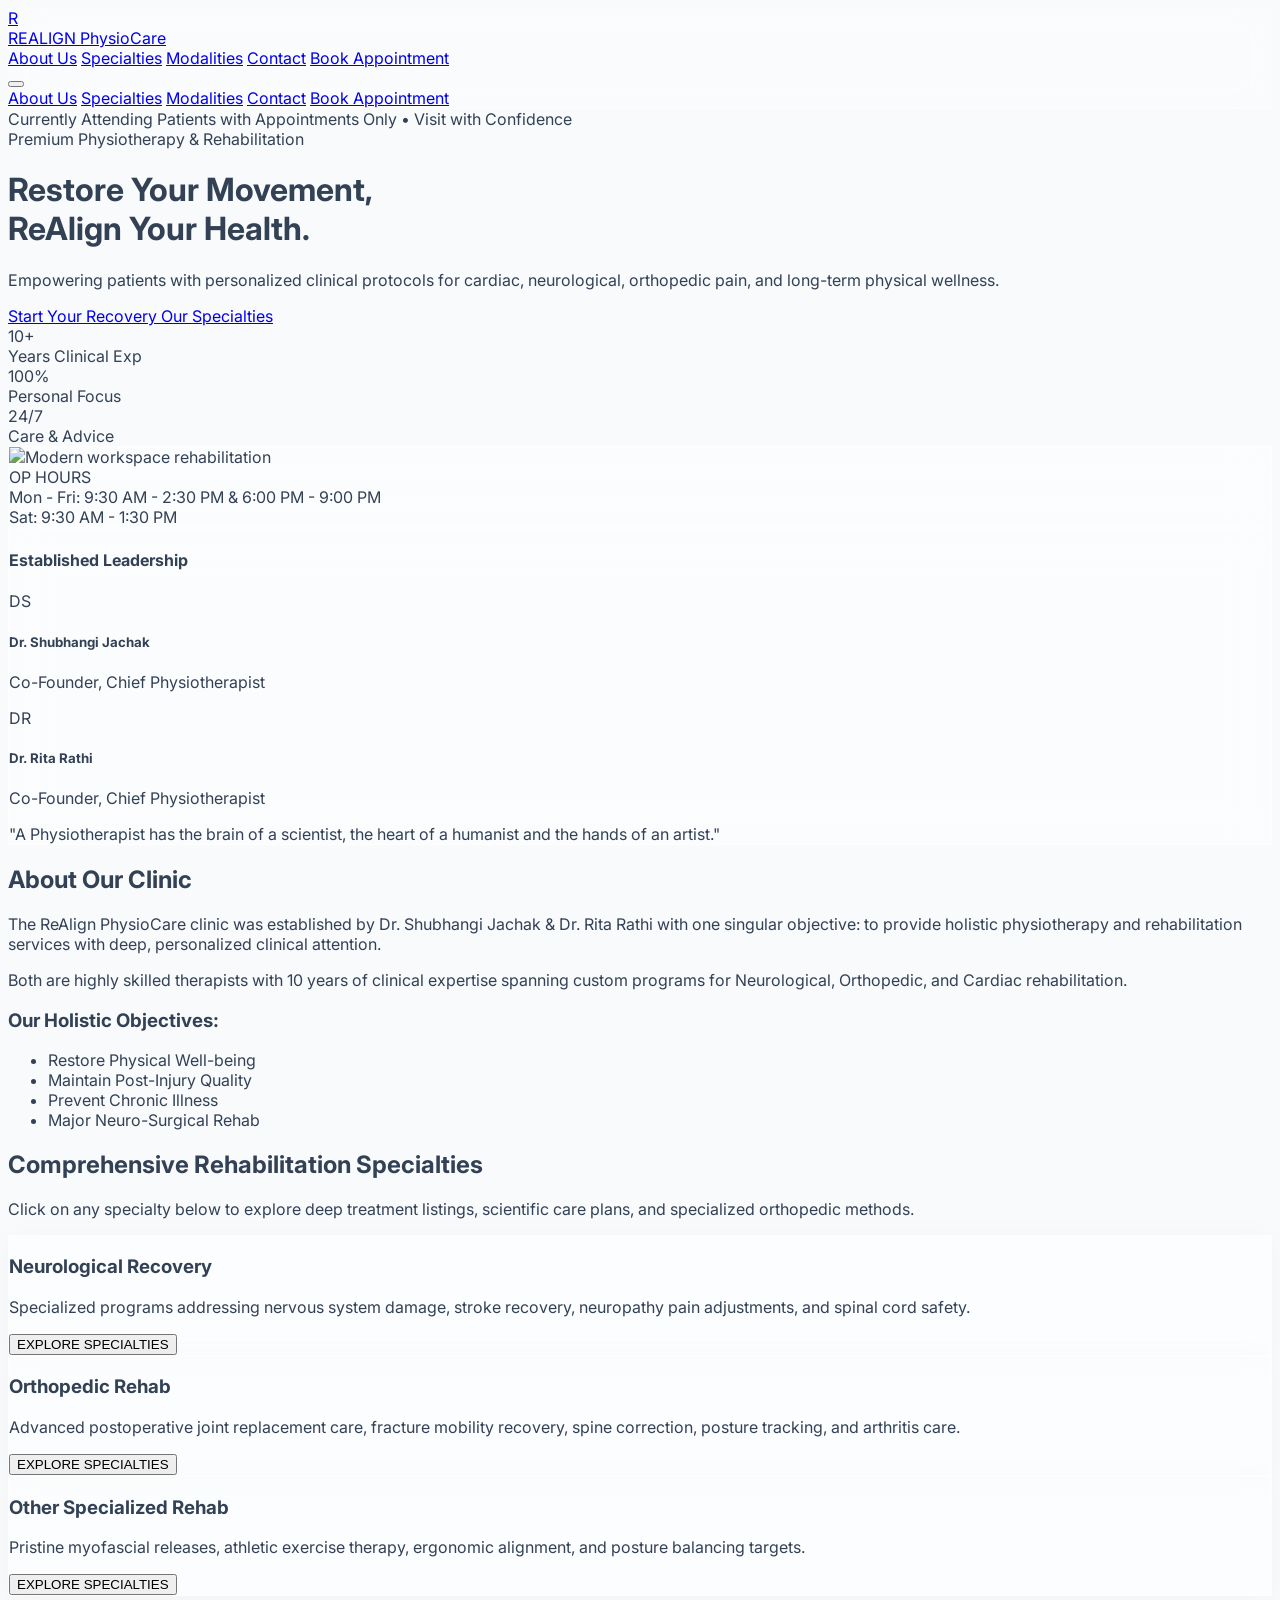
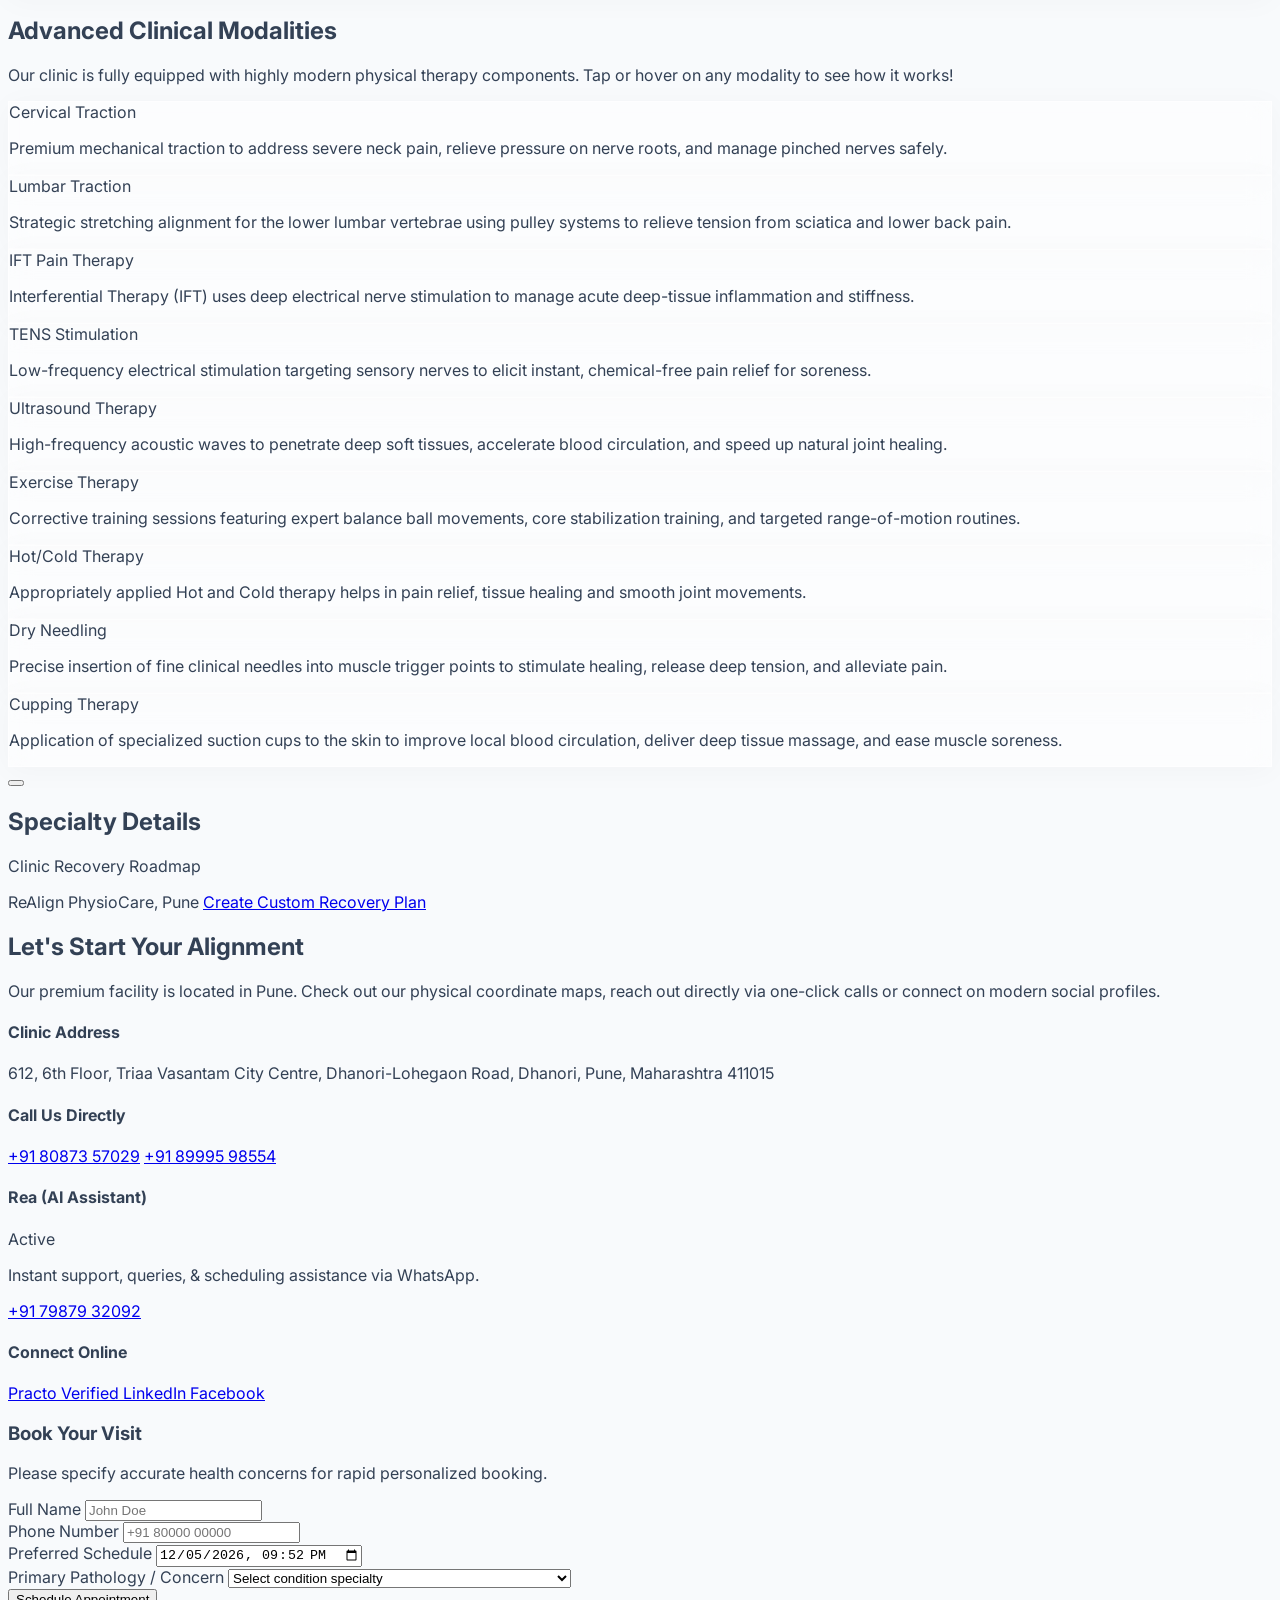
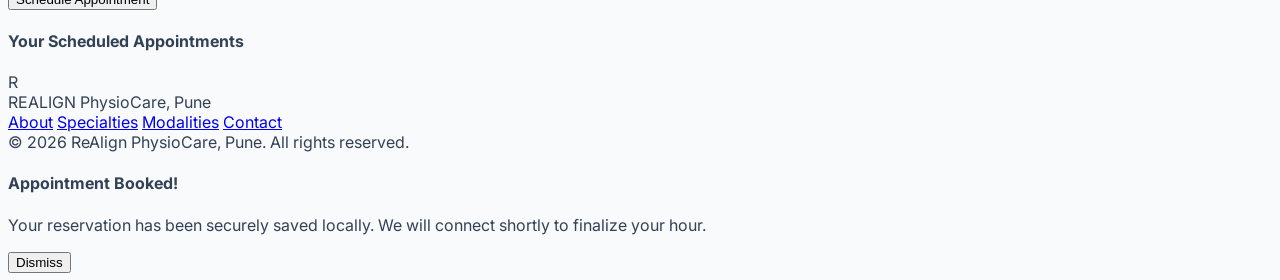
==== index.html @ 5b4b755b "add new index file" ====
<!doctype html>
<html lang="en" class="scroll-smooth">
  <head>
    <meta charset="UTF-8" />
    <meta name="viewport" content="width=device-width, initial-scale=1.0" />
    <title>ReAlign PhysioCare - Premium Physiotherapy & Rehabilitation Center</title>
    <!-- Fonts -->
    <link rel="preconnect" href="https://fonts.googleapis.com">
    <link rel="preconnect" href="https://fonts.gstatic.com" crossorigin>
    <link href="https://fonts.googleapis.com/css2?family=Inter:wght@300;400;500;600;700;800&display=swap" rel="stylesheet">
    <!-- Tailwind CSS (v4 Play-CDN) -->
    <script src="https://unpkg.com/@tailwindcss/browser@4"></script>
    <!-- Lucide Icons -->
    <script src="https://unpkg.com/lucide@latest"></script>
    <style>
      body {
        font-family: 'Inter', sans-serif;
        background-color: #f8fafc; /* slate-50 */
        color: #334155; /* slate-700 */
      }
      .glass-nav {
        background: rgba(255, 255, 255, 0.3);
        backdrop-filter: blur(16px);
        -webkit-backdrop-filter: blur(16px);
        border-bottom: 1px solid rgba(255, 255, 255, 0.4);
      }
      .glass-card {
        background: rgba(255, 255, 255, 0.55);
        backdrop-filter: blur(12px);
        -webkit-backdrop-filter: blur(12px);
        border: 1px solid rgba(255, 255, 255, 0.6);
        box-shadow: 0 4px 30px rgba(0, 0, 0, 0.03);
      }
      .glass-panel {
        background: rgba(255, 255, 255, 0.45);
        backdrop-filter: blur(20px);
        -webkit-backdrop-filter: blur(20px);
        border: 1px solid rgba(255, 255, 255, 0.6);
      }
      .mesh-blob {
        position: absolute;
        border-radius: 50%;
        filter: blur(130px);
        z-index: -10;
        opacity: 0.65;
      }
      .transition-custom {
        transition: all 0.3s cubic-bezier(0.4, 0, 0.2, 1);
      }
      /* Custom scrollbar */
      ::-webkit-scrollbar {
        width: 8px;
      }
      ::-webkit-scrollbar-track {
        background: #f1f5f9;
      }
      ::-webkit-scrollbar-thumb {
        background: #cbd5e1;
        border-radius: 4px;
      }
      ::-webkit-scrollbar-thumb:hover {
        background: #94a3b8;
      }
    </style>
  </head>
  <body class="relative min-h-screen overflow-x-hidden antialiased">

    <!-- Decorative Mesh Background Blobs -->
    <div class="mesh-blob top-0 right-0 w-[500px] h-[500px] bg-teal-200/50"></div>
    <div class="mesh-blob top-[40%] left-[-10%] w-[600px] h-[600px] bg-sky-200/40"></div>
    <div class="mesh-blob bottom-[-10%] right-[-10%] w-[700px] h-[700px] bg-teal-100/50"></div>

    <!-- Sticky Navigation -->
    <nav class="sticky top-0 z-50 glass-nav transition-custom py-4 px-6 md:px-12">
      <div class="max-w-7xl mx-auto flex items-center justify-between">
        <!-- Logo -->
        <a href="#" class="flex items-center gap-3 select-none">
          <div class="w-10 h-10 bg-teal-600 rounded-xl flex items-center justify-center text-white font-bold text-xl shadow-lg shadow-teal-600/20">R</div>
          <div class="flex flex-col">
            <span class="text-xl font-extrabold tracking-tight text-slate-950 leading-none">REALIGN</span>
            <span class="text-xs font-semibold uppercase tracking-widest text-teal-600">PhysioCare</span>
          </div>
        </a>

        <!-- Desktop Menu Links -->
        <div class="hidden lg:flex items-center gap-8 font-semibold text-sm">
          <a href="#about" class="text-slate-700 hover:text-teal-600 transition-colors">About Us</a>
          <a href="#services" class="text-slate-700 hover:text-teal-600 transition-colors">Specialties</a>
          <a href="#modalities" class="text-slate-700 hover:text-teal-600 transition-colors">Modalities</a>
          <a href="#location" class="text-slate-700 hover:text-teal-600 transition-colors">Contact</a>
          <a href="#appointment" class="px-6 py-2.5 bg-teal-600 text-white rounded-full font-bold shadow-lg shadow-teal-600/20 hover:bg-teal-700 active:scale-95 transition-custom">Book Appointment</a>
        </div>

        <!-- Mobile Menu Toggle Button -->
        <button id="mobile-menu-btn" class="lg:hidden text-slate-800 focus:outline-none p-2 rounded-xl hover:bg-slate-100/50 transition-colors">
          <i data-lucide="menu" class="w-6 h-6"></i>
        </button>
      </div>

      <!-- Mobile Dropdown Menu -->
      <div id="mobile-menu" class="hidden lg:hidden mt-4 pt-4 border-t border-slate-200/50 flex flex-col gap-4 pb-2 animate-fade-in">
        <a href="#about" class="text-slate-700 font-semibold hover:text-teal-600 px-2">About Us</a>
        <a href="#services" class="text-slate-700 font-semibold hover:text-teal-600 px-2">Specialties</a>
        <a href="#modalities" class="text-slate-700 font-semibold hover:text-teal-600 px-2">Modalities</a>
        <a href="#location" class="text-slate-700 font-semibold hover:text-teal-600 px-2">Contact</a>
        <a href="#appointment" class="w-full text-center px-6 py-3 bg-teal-600 text-white rounded-full font-bold shadow-lg shadow-teal-600/20 hover:bg-teal-700 block mt-2">Book Appointment</a>
      </div>
    </nav>

    <!-- Top Alert Bar -->
    <div class="bg-teal-600 text-white px-6 py-2.5 text-xs font-semibold text-center tracking-wider uppercase select-none relative z-20">
      <span class="flex items-center justify-center gap-2 flex-wrap">
        <i data-lucide="calendar" class="w-4 h-4"></i> Currently Attending Patients with Appointments Only • Visit with Confidence
      </span>
    </div>

    <!-- Master Header / Hero Section -->
    <header class="relative pt-12 pb-24 lg:pt-20 lg:pb-32 px-6 md:px-12">
      <div class="max-w-7xl mx-auto grid lg:grid-cols-2 gap-16 items-center">
        <!-- Text Hero -->
        <div class="space-y-8">
          <div class="inline-flex items-center gap-2 px-4 py-1.5 bg-teal-100 text-teal-700 rounded-full text-xs font-bold tracking-wider uppercase">
            <span class="w-2 h-2 bg-teal-600 rounded-full animate-ping"></span> Premium Physiotherapy & Rehabilitation
          </div>
          <h1 class="text-5xl md:text-7xl font-extrabold text-slate-950 leading-[1.1] tracking-tight">
            Restore Your <span class="text-teal-600 italic font-medium">Movement</span>, <br>ReAlign Your Health.
          </h1>
          <p class="text-lg md:text-xl text-slate-600 leading-relaxed max-w-xl">
            Empowering patients with personalized clinical protocols for cardiac, neurological, orthopedic pain, and long-term physical wellness.
          </p>
          <div class="flex flex-col sm:flex-row gap-4 pt-2">
            <a href="#appointment" class="px-8 py-4 bg-teal-600 text-white rounded-full font-bold text-center shadow-xl shadow-teal-600/35 hover:bg-teal-700 hover:-translate-y-0.5 active:translate-y-0 transition-custom flex items-center justify-center gap-2">
              Start Your Recovery <i data-lucide="arrow-right" class="w-5 h-5"></i>
            </a>
            <a href="#services" class="px-8 py-4 border-2 border-teal-600/30 text-teal-700 rounded-full font-bold text-center hover:bg-teal-600/5 hover:border-teal-600 transition-custom flex items-center justify-center">
              Our Specialties
            </a>
          </div>

          <!-- Hero Metrics Grid -->
          <div class="grid grid-cols-3 gap-6 pt-8 border-t border-slate-200/60 max-w-lg">
            <div>
              <div class="text-3xl font-extrabold text-slate-950">10+</div>
              <div class="text-xs uppercase tracking-widest font-bold text-slate-400 mt-1">Years Clinical Exp</div>
            </div>
            <div>
              <div class="text-3xl font-extrabold text-slate-950">100%</div>
              <div class="text-xs uppercase tracking-widest font-bold text-slate-400 mt-1">Personal Focus</div>
            </div>
            <div>
              <div class="text-3xl font-extrabold text-slate-950">24/7</div>
              <div class="text-xs uppercase tracking-widest font-bold text-slate-400 mt-1">Care & Advice</div>
            </div>
          </div>
        </div>

        <!-- Glass Hero Showcase -->
        <div class="relative flex justify-center">
          <div class="glass-panel p-6 rounded-[40px] shadow-2xl w-full max-w-md lg:max-w-lg relative overflow-hidden">
            <div class="aspect-[4/3] rounded-[24px] overflow-hidden relative shadow-md">
              <img 
                src="https://images.unsplash.com/photo-1576091160399-112ba8d25d1d?auto=format&fit=crop&q=80&w=1200" 
                alt="Modern workspace rehabilitation" 
                class="w-full h-full object-cover"
              />
              <div class="absolute inset-0 bg-teal-900/10 mix-blend-multiply"></div>
            </div>
            
            <!-- Quick Alert badge -->
            <div class="mt-6 bg-white/90 backdrop-blur-md rounded-2xl p-5 border border-white/50 shadow-sm flex items-center gap-4">
              <div class="w-12 h-12 bg-teal-50 rounded-xl flex items-center justify-center text-teal-600 flex-shrink-0">
                <i data-lucide="clock" class="w-6 h-6"></i>
              </div>
              <div class="flex-1">
                <div class="text-xs font-bold text-teal-600 uppercase tracking-widest">OP HOURS</div>
                <div class="text-slate-950 font-bold block text-sm mt-0.5 leading-relaxed">Mon - Fri: 9:30 AM - 2:30 PM &amp; 6:00 PM - 9:00 PM<br>Sat: 9:30 AM - 1:30 PM</div>
              </div>
            </div>
          </div>
        </div>
      </div>
    </header>

    <!-- Core About Section -->
    <section id="about" class="py-24 px-6 md:px-12 bg-white/40 border-y border-slate-200/50">
      <div class="max-w-7xl mx-auto grid lg:grid-cols-2 gap-16 items-center">
        <!-- Visual/Logo Collage -->
        <div class="relative order-2 lg:order-1 flex justify-center">
          <div class="absolute -bottom-10 -left-10 w-48 h-48 bg-teal-600/10 rounded-[32px] blur-3xl"></div>
          <div class="glass-panel p-8 rounded-[40px] shadow-xl w-full max-w-md relative z-10">
            <h4 class="text-slate-450 uppercase tracking-widest font-extrabold text-xs mb-6">Established Leadership</h4>
            <div class="space-y-6">
              <div class="flex items-start gap-4 p-4 rounded-2xl bg-white/70 shadow-sm border border-white/40">
                <div class="w-10 h-10 bg-teal-50 rounded-xl flex items-center justify-center text-teal-600 flex-shrink-0 font-bold">DS</div>
                <div>
                  <h5 class="font-extrabold text-slate-950">Dr. Shubhangi Jachak</h5>
                  <p class="text-xs text-slate-500 font-semibold mt-1">Co-Founder, Chief Physiotherapist</p>
                </div>
              </div>
              <div class="flex items-start gap-4 p-4 rounded-2xl bg-white/70 shadow-sm border border-white/40">
                <div class="w-10 h-10 bg-teal-50 rounded-xl flex items-center justify-center text-teal-600 flex-shrink-0 font-bold">DR</div>
                <div>
                  <h5 class="font-extrabold text-slate-950">Dr. Rita Rathi</h5>
                  <p class="text-xs text-slate-500 font-semibold mt-1">Co-Founder, Chief Physiotherapist</p>
                </div>
              </div>
            </div>
            <div class="mt-8 pt-6 border-t border-slate-200/50 text-center text-sm italic text-slate-500 font-medium">
              "A Physiotherapist has the brain of a scientist, the heart of a humanist and the hands of an artist."
            </div>
          </div>
        </div>

        <!-- Text About Clinic -->
        <div class="order-1 lg:order-2 space-y-8">
          <h2 class="text-4xl md:text-5xl font-extrabold text-slate-950 tracking-tight">
            About Our <span class="text-teal-600 italic">Clinic</span>
          </h2>
          <p class="text-lg text-slate-600 leading-relaxed">
            The ReAlign PhysioCare clinic was established by Dr. Shubhangi Jachak & Dr. Rita Rathi with one singular objective: to provide holistic physiotherapy and rehabilitation services with deep, personalized clinical attention. 
          </p>
          <p class="text-lg text-slate-600 leading-relaxed">
            Both are highly skilled therapists with 10 years of clinical expertise spanning custom programs for Neurological, Orthopedic, and Cardiac rehabilitation.
          </p>

          <div class="space-y-4 pt-4">
            <h3 class="text-xl font-extrabold text-slate-950">Our Holistic Objectives:</h3>
            <ul class="grid sm:grid-cols-2 gap-4">
              <li class="flex items-center gap-3 font-semibold text-slate-800">
                <div class="w-6 h-6 rounded-lg bg-teal-100/60 flex items-center justify-center text-teal-600 flex-shrink-0">
                  <i data-lucide="check" class="w-4 h-4"></i>
                </div>
                Restore Physical Well-being
              </li>
              <li class="flex items-center gap-3 font-semibold text-slate-800">
                <div class="w-6 h-6 rounded-lg bg-teal-100/60 flex items-center justify-center text-teal-600 flex-shrink-0">
                  <i data-lucide="check" class="w-4 h-4"></i>
                </div>
                Maintain Post-Injury Quality
              </li>
              <li class="flex items-center gap-3 font-semibold text-slate-800">
                <div class="w-6 h-6 rounded-lg bg-teal-100/60 flex items-center justify-center text-teal-600 flex-shrink-0">
                  <i data-lucide="check" class="w-4 h-4"></i>
                </div>
                Prevent Chronic Illness
              </li>
              <li class="flex items-center gap-3 font-semibold text-slate-800">
                <div class="w-6 h-6 rounded-lg bg-teal-100/60 flex items-center justify-center text-teal-600 flex-shrink-0">
                  <i data-lucide="check" class="w-4 h-4"></i>
                </div>
                Major Neuro-Surgical Rehab
              </li>
            </ul>
          </div>
        </div>
      </div>
    </section>

    <!-- Core Specialties Section -->
    <section id="services" class="py-24 px-6 md:px-12 bg-slate-50/50">
      <div class="max-w-7xl mx-auto">
        <div class="text-center mb-16 space-y-4">
          <h2 class="text-4xl md:text-5xl font-extrabold text-slate-950 tracking-tight">
            Comprehensive <span class="text-teal-600">Rehabilitation Specialties</span>
          </h2>
          <p class="text-lg text-slate-600 max-w-2xl mx-auto leading-relaxed">
            Click on any specialty below to explore deep treatment listings, scientific care plans, and specialized orthopedic methods.
          </p>
        </div>

        <!-- Grid of Specialties -->
        <div class="grid md:grid-cols-3 gap-8">
          <!-- Specialty 1: Neuro Rehab -->
          <div class="glass-card p-8 rounded-3xl group flex flex-col justify-between hover:shadow-xl hover:translate-y-[-4px] transition-custom">
            <div>
              <div class="w-14 h-14 bg-teal-100/70 text-teal-700 rounded-2xl flex items-center justify-center mb-6 group-hover:bg-teal-600 group-hover:text-white transition-custom">
                <i data-lucide="brain-circuit" class="w-8 h-8"></i>
              </div>
              <h3 class="text-2xl font-extrabold text-slate-950 mb-3">Neurological Recovery</h3>
              <p class="text-sm text-slate-600 leading-relaxed mb-6">
                Specialized programs addressing nervous system damage, stroke recovery, neuropathy pain adjustments, and spinal cord safety.
              </p>
            </div>
            <button onclick="openSpecialtyModal('neuro')" class="w-fit cursor-pointer text-teal-600 font-extrabold text-sm tracking-wider flex items-center gap-2 hover:gap-3 transition-custom">
              EXPLORE SPECIALTIES <i data-lucide="arrow-right" class="w-4 h-4"></i>
            </button>
          </div>

          <!-- Specialty 2: Ortho Rehab -->
          <div class="glass-card p-8 rounded-3xl group flex flex-col justify-between hover:shadow-xl hover:translate-y-[-4px] transition-custom">
            <div>
              <div class="w-14 h-14 bg-blue-100/70 text-blue-700 rounded-2xl flex items-center justify-center mb-6 group-hover:bg-teal-600 group-hover:text-white transition-custom">
                <i data-lucide="bone" class="w-8 h-8"></i>
              </div>
              <h3 class="text-2xl font-extrabold text-slate-950 mb-3">Orthopedic Rehab</h3>
              <p class="text-sm text-slate-600 leading-relaxed mb-6">
                Advanced postoperative joint replacement care, fracture mobility recovery, spine correction, posture tracking, and arthritis care.
              </p>
            </div>
            <button onclick="openSpecialtyModal('ortho')" class="w-fit cursor-pointer text-teal-600 font-extrabold text-sm tracking-wider flex items-center gap-2 hover:gap-3 transition-custom">
              EXPLORE SPECIALTIES <i data-lucide="arrow-right" class="w-4 h-4"></i>
            </button>
          </div>

          <!-- Specialty 3: Other Therapy & Release -->
          <div class="glass-card p-8 rounded-3xl group flex flex-col justify-between hover:shadow-xl hover:translate-y-[-4px] transition-custom">
            <div>
              <div class="w-14 h-14 bg-orange-100/70 text-orange-700 rounded-2xl flex items-center justify-center mb-6 group-hover:bg-teal-600 group-hover:text-white transition-custom">
                <i data-lucide="activity" class="w-8 h-8"></i>
              </div>
              <h3 class="text-2xl font-extrabold text-slate-950 mb-3">Other Specialized Rehab</h3>
              <p class="text-sm text-slate-600 leading-relaxed mb-6">
                Pristine myofascial releases, athletic exercise therapy, ergonomic alignment, and posture balancing targets.
              </p>
            </div>
            <button onclick="openSpecialtyModal('others')" class="w-fit cursor-pointer text-teal-600 font-extrabold text-sm tracking-wider flex items-center gap-2 hover:gap-3 transition-custom">
              EXPLORE SPECIALTIES <i data-lucide="arrow-right" class="w-4 h-4"></i>
            </button>
          </div>
        </div>
      </div>
    </section>

    <!-- Physical Modalities Gallery Section -->
    <section id="modalities" class="py-24 px-6 md:px-12 bg-white/45">
      <div class="max-w-7xl mx-auto">
        <div class="text-center mb-16 space-y-4">
          <h2 class="text-4xl md:text-5xl font-extrabold text-slate-950 tracking-tight">
            Advanced Clinical <span class="text-teal-600">Modalities</span>
          </h2>
          <p class="text-lg text-slate-600 max-w-2xl mx-auto leading-relaxed">
            Our clinic is fully equipped with highly modern physical therapy components. Tap or hover on any modality to see how it works!
          </p>
        </div>

        <!-- Modalities Interactive Interface -->
        <div class="grid md:grid-cols-3 sm:grid-cols-2 gap-6" id="modalities-list">
          <!-- JavaScript will populate this grid inside the single HTML format perfectly -->
        </div>
      </div>
    </section>

    <!-- Interactive Sub-sections Modal Structure -->
    <div id="specialty-modal" class="hidden fixed inset-0 z-[100] flex items-center justify-center px-4 animate-fade-in">
      <div class="absolute inset-0 bg-slate-900/40 backdrop-blur-md" onclick="closeSpecialtyModal()"></div>
      <div class="bg-white w-full max-w-3xl max-h-[85vh] overflow-y-auto rounded-[32px] shadow-2xl relative z-10 p-8 md:p-12 border border-slate-100">
        <button onclick="closeSpecialtyModal()" class="absolute top-6 right-6 p-2 rounded-full hover:bg-slate-100 transition-colors cursor-pointer text-slate-500 hover:text-slate-950">
          <i data-lucide="x" class="w-6 h-6"></i>
        </button>

        <div class="flex items-center gap-4 mb-8">
          <div id="modal-icon-container" class="w-14 h-14 bg-teal-50 rounded-2xl flex items-center justify-center text-teal-600">
            <!-- Icon sets dyn -->
          </div>
          <div>
            <h2 id="modal-title" class="text-3xl font-extrabold text-slate-900 leading-none">Specialty Details</h2>
            <p class="text-teal-600 font-semibold uppercase tracking-widest text-[10px] mt-2">Clinic Recovery Roadmap</p>
          </div>
        </div>

        <div class="space-y-6">
          <p id="modal-desc" class="text-lg text-slate-600 leading-relaxed"></p>
          <div id="modal-subservices" class="space-y-4 pt-4 border-t border-slate-100">
            <!-- list of services -->
          </div>
        </div>

        <div class="mt-10 pt-6 border-t border-slate-100 flex flex-col sm:flex-row justify-between items-center gap-4">
          <span class="text-xs font-bold text-slate-400 uppercase tracking-widest">ReAlign PhysioCare, Pune</span>
          <a href="#appointment" onclick="closeSpecialtyModal()" class="px-6 py-3 bg-teal-600 text-white rounded-full font-bold text-sm hover:bg-teal-700 transition-custom shadow-lg shadow-teal-600/15">
            Create Custom Recovery Plan
          </a>
        </div>
      </div>
    </div>

    <!-- Contact & Location Header -->
    <section id="location" class="py-24 px-6 md:px-12 bg-slate-50 border-t border-slate-200/50">
      <div class="max-w-7xl mx-auto grid lg:grid-cols-2 gap-16 items-start">
        <!-- Text & Contact Cards -->
        <div class="space-y-8 lg:sticky lg:top-32">
          <h2 class="text-4xl md:text-5xl font-extrabold text-slate-950 tracking-tight">
            Let's Start Your <span class="text-teal-600 italic">Alignment</span>
          </h2>
          <p class="text-lg text-slate-600 leading-relaxed">
            Our premium facility is located in Pune. Check out our physical coordinate maps, reach out directly via one-click calls or connect on modern social profiles.
          </p>

          <!-- Key Contact Grid -->
          <div class="space-y-6">
            <div class="flex gap-4 items-start">
              <div class="w-12 h-12 bg-white rounded-2xl shadow-sm border border-slate-100 flex items-center justify-center text-teal-600 flex-shrink-0">
                <i data-lucide="map-pin" class="w-6 h-6"></i>
              </div>
              <div>
                <h4 class="font-extrabold text-slate-900">Clinic Address</h4>
                <p class="text-slate-600 mt-1">612, 6th Floor, Triaa Vasantam City Centre, Dhanori-Lohegaon Road, Dhanori, Pune, Maharashtra 411015</p>
              </div>
            </div>

            <div class="flex gap-4 items-start">
              <div class="w-12 h-12 bg-white rounded-2xl shadow-sm border border-slate-100 flex items-center justify-center text-teal-600 flex-shrink-0">
                <i data-lucide="phone" class="w-6 h-6"></i>
              </div>
              <div>
                <h4 class="font-extrabold text-slate-900">Call Us Directly</h4>
                <div class="flex flex-col gap-1 mt-1 text-teal-600 font-bold">
                  <a href="tel:8087357029" class="hover:underline">+91 80873 57029</a>
                  <a href="tel:8999598554" class="hover:underline">+91 89995 98554</a>
                </div>
              </div>
            </div>

            <div class="flex gap-4 items-start bg-teal-50/30 p-4 rounded-2xl border border-teal-100/60">
              <div class="w-12 h-12 bg-white rounded-2xl shadow-sm border border-slate-100 flex items-center justify-center text-teal-600 flex-shrink-0 relative">
                <i data-lucide="bot" class="w-6 h-6 text-teal-600"></i>
                <span class="absolute -top-1 -right-1 flex h-3.5 w-3.5">
                  <span class="animate-ping absolute inline-flex h-full w-full rounded-full bg-emerald-400 opacity-75"></span>
                  <span class="relative inline-flex rounded-full h-3.5 w-3.5 bg-emerald-500 border-2 border-white"></span>
                </span>
              </div>
              <div>
                <div class="flex items-center gap-2">
                  <h4 class="font-extrabold text-slate-900">Rea (AI Assistant)</h4>
                  <span class="px-2 py-0.5 bg-teal-100 text-teal-700 font-bold text-[9px] uppercase rounded-full">Active</span>
                </div>
                <p class="text-xs text-slate-500 mt-1">Instant support, queries, & scheduling assistance via WhatsApp.</p>
                <div class="flex flex-col gap-1 mt-2 text-teal-600 font-bold">
                  <a href="https://wa.me/917987932092" target="_blank" class="hover:underline flex items-center gap-1.5 text-emerald-600 hover:text-emerald-700">
                    <i data-lucide="message-square" class="w-4 h-4"></i>
                    <span>+91 79879 32092</span>
                  </a>
                </div>
              </div>
            </div>

            <!-- Social Media Portals -->
            <div class="pt-6 border-t border-slate-200/60">
              <h4 class="font-extrabold text-slate-900 mb-4 text-sm uppercase tracking-wider">Connect Online</h4>
              <div class="flex flex-wrap gap-4">
                <a href="https://www.practo.com/pune/doctor/shubhangi-jachak-physiotherapist-physiotherapist" target="_blank" class="px-5 py-2.5 bg-sky-50 text-sky-700 hover:bg-sky-100 rounded-xl font-bold text-xs flex items-center gap-2 border border-sky-100 transition-colors">
                  <i data-lucide="activity" class="w-4 h-4"></i> Practo Verified
                </a>
                <a href="https://www.linkedin.com/company/realign-physiocare" target="_blank" class="px-5 py-2.5 bg-blue-50 text-blue-700 hover:bg-blue-100 rounded-xl font-bold text-xs flex items-center gap-2 border border-blue-100 transition-colors">
                  <i data-lucide="linkedin" class="w-4 h-4"></i> LinkedIn
                </a>
                <a href="https://facebook.com/ReAlign-PhysioCare-460418378102932/" target="_blank" class="px-5 py-2.5 bg-indigo-50 text-indigo-700 hover:bg-indigo-100 rounded-xl font-bold text-xs flex items-center gap-2 border border-indigo-100 transition-colors">
                  <i data-lucide="facebook" class="w-4 h-4"></i> Facebook
                </a>
              </div>
            </div>
          </div>
        </div>

        <!-- Appointment Card Setup -->
        <div id="appointment" class="bg-white p-8 md:p-12 rounded-[32px] shadow-xl border border-slate-100/80">
          <h3 class="text-3xl font-extrabold text-slate-900 mb-2">Book Your Visit</h3>
          <p class="text-sm text-slate-500 mb-8 font-medium">Please specify accurate health concerns for rapid personalized booking.</p>

          <form id="appointment-form" class="space-y-6">
            <div class="space-y-2">
              <label class="text-xs font-bold text-slate-700 uppercase tracking-wider block">Full Name</label>
              <input type="text" id="form-name" placeholder="John Doe" required class="w-full px-4 py-3 rounded-xl border border-slate-200 bg-slate-50/50 focus:outline-none focus:ring-2 focus:ring-teal-500 focus:bg-white transition-all text-sm font-semibold" />
            </div>

            <div class="grid sm:grid-cols-2 gap-6">
              <div class="space-y-2">
                <label class="text-xs font-bold text-slate-700 uppercase tracking-wider block">Phone Number</label>
                <input type="tel" id="form-phone" placeholder="+91 80000 00000" required class="w-full px-4 py-3 rounded-xl border border-slate-200 bg-slate-50/50 focus:outline-none focus:ring-2 focus:ring-teal-500 focus:bg-white transition-all text-sm font-semibold" />
              </div>
              <div class="space-y-2">
                <label class="text-xs font-bold text-slate-700 uppercase tracking-wider block">Preferred Schedule</label>
                <input type="datetime-local" id="form-time" required class="w-full px-4 py-3 rounded-xl border border-slate-200 bg-slate-50/50 focus:outline-none focus:ring-2 focus:ring-teal-500 focus:bg-white transition-all text-sm font-semibold" />
              </div>
            </div>

            <div class="space-y-2">
              <label class="text-xs font-bold text-slate-700 uppercase tracking-wider block">Primary Pathology / Concern</label>
              <select id="form-category" required class="w-full px-4 py-3 rounded-xl border border-slate-200 bg-slate-50/50 focus:outline-none focus:ring-2 focus:ring-teal-500 focus:bg-white transition-all text-sm font-semibold">
                <option value="" disabled selected>Select condition specialty</option>
                <option value="Neurological Rehabilitation">Neurological Specialty (Stroke, Paralysis, Neuropathy)</option>
                <option value="Orthopedic Joint Care">Orthopedic Specialty (Joint Replacement, Arthritis)</option>
                <option value="Muscle & Athletic Therapy">Muscle Release & Post-Surgical Rehab</option>
                <option value="Other Health Targets">General Pain / Wellness Check</option>
              </select>
            </div>

            <button type="submit" class="w-full py-4 bg-teal-600 text-white rounded-xl font-bold tracking-wide uppercase hover:bg-teal-700 transition-custom shadow-lg shadow-teal-600/10 active:scale-[0.99] cursor-pointer">
              Schedule Appointment
            </button>
          </form>

          <!-- Booked list locally stored inside index file directly so it loads when direct file downloads -->
          <div id="local-appointments-container" class="hidden mt-10 pt-8 border-t border-slate-100">
            <h4 class="font-extrabold text-sm text-slate-900 uppercase tracking-widest mb-4">Your Scheduled Appointments</h4>
            <div id="local-appointments-list" class="space-y-4">
              <!-- Dynamically rendered local orders -->
            </div>
          </div>
        </div>
      </div>
    </section>

    <!-- Master Footer Portal -->
    <footer class="bg-slate-950 text-slate-400 py-16 px-6 md:px-12 relative overflow-hidden">
      <!-- Decorator footer blob -->
      <div class="absolute -bottom-10 -left-10 w-[400px] h-[400px] bg-teal-900/10 rounded-full blur-[100px]-z-0"></div>
      
      <div class="max-w-7xl mx-auto relative z-10 flex flex-col md:flex-row justify-between items-center gap-12 text-sm">
        <div class="flex items-center gap-3">
          <div class="w-10 h-10 bg-teal-600 rounded-xl flex items-center justify-center text-white font-bold text-2xl shadow-lg">R</div>
          <div class="flex flex-col text-left">
            <span class="text-lg font-extrabold tracking-tight text-white select-none">REALIGN</span>
            <span class="text-[10px] font-bold uppercase tracking-widest text-teal-400 select-none">PhysioCare, Pune</span>
          </div>
        </div>

        <div class="flex flex-wrap gap-8 justify-center text-slate-400 font-semibold select-none">
          <a href="#about" class="hover:text-white transition-colors">About</a>
          <a href="#services" class="hover:text-white transition-colors">Specialties</a>
          <a href="#modalities" class="hover:text-white transition-colors">Modalities</a>
          <a href="#location" class="hover:text-white transition-colors">Contact</a>
        </div>

        <div class="text-slate-500 font-bold select-none text-center md:text-right">
          © <span id="year-placeholder">2026</span> ReAlign PhysioCare, Pune. All rights reserved.
        </div>
      </div>
    </footer>

    <!-- Booked Success Toast Modal -->
    <div id="success-toast" class="hidden fixed bottom-6 right-6 z-[100] max-w-sm bg-slate-900 text-white rounded-2xl shadow-2xl p-6 border border-slate-800 animate-slide-in flex items-start gap-4">
      <div class="w-10 h-10 bg-teal-500/20 text-teal-400 rounded-full flex items-center justify-center flex-shrink-0">
        <i data-lucide="check-circle-2" class="w-6 h-6"></i>
      </div>
      <div>
        <h4 class="font-bold text-teal-400">Appointment Booked!</h4>
        <p class="text-xs text-slate-400 mt-1">Your reservation has been securely saved locally. We will connect shortly to finalize your hour.</p>
        <button onclick="dismissSuccessToast()" class="mt-3 text-[11px] font-bold uppercase tracking-wider text-teal-400 hover:text-teal-300">Dismiss</button>
      </div>
    </div>

    <!-- Scripting orchestration to handle static pure-interactivity -->
    <script>
      // 1. Dynamic Specialties Metadata Store
      const SPECIALTIES_DATA = {
        neuro: {
          title: "Neurological Rehabilitation",
          icon: "brain-circuit",
          desc: "Our Neurological Rehabilitation program is established to provide direct care for patients with paralyzed limbs and nervous system injuries. We focus on recovering functional wellness and maximizing physical independence.",
          subServices: [
            {
              name: "Paralysis & Facial Paralysis care",
              desc: "Physical therapy is an essential component in the treatment of facial paralysis. It effectively reduces the side effects of synkinesis or enhances recovery after facial reanimation surgery."
            },
            {
              name: "Neuropathy Pain Management",
              desc: "Tactfully addresses physical inflammation, stiffness, and soreness with exercise, strategic manipulation, and joint massage, encouraging the body's natural healing pathways."
            },
            {
              name: "Brain & Spinal Cord Injury Rehab",
              desc: "Dedicated to helping people with physical traumas regain functional movement patterns, relearn daily living activities, and restore balanced health and posture."
            }
          ]
        },
        ortho: {
          title: "Orthopedic Care & Rehab",
          icon: "bone",
          desc: "Expert management of fractures, joint replacements, and degenerative conditions. We execute modern manual maneuvers to restore joint mobility and correct muscle patterns.",
          subServices: [
            {
              name: "Fracture Post-Op Rehabilitation",
              desc: "A custom physical therapy trajectory to safely improve functional mobility and joint safety directly after a healing bone fracture."
            },
            {
              name: "Conservative Osteoarthritis care",
              desc: "Targeted exercise programs to manage joint pressure, reduce cartilage strain, strengthen support structures, and postpone surgical inputs."
            },
            {
              name: "Posture & Joint replacement safety",
              desc: "Essential passive and active physical therapist inputs following major joint replacements, paired with personalized ergonomic posture alignment studies."
            }
          ]
        },
        others: {
          title: "Myofascial Release & Wellness",
          icon: "activity",
          desc: "Holistic, active releases to treat myofascial pain syndrome and body stiffness. Features tailored therapeutic physical motions to restore lasting wellness.",
          subServices: [
            {
              name: "Myofascial Trigger Point release",
              desc: "Focused therapy to ease pain by reducing muscle tightness and restoring flexibility across the myofascial fibers."
            },
            {
              name: "Clinical Exercise Therapy",
              desc: "Active body movements customized to address biological structural impairment, recover range of motion, and promote peak vascular posture."
            },
            {
              name: "Ergonomic workspace balancing",
              desc: "Analyzing work environments scientifically to maximize human utility, secure natural posture, and minimize structural injury risks."
            }
          ]
        }
      };

      // 2. Modalities Metadata Store
      const MODALITIES_DATA = [
        { label: "Cervical Traction", desc: "Premium mechanical traction to address severe neck pain, relieve pressure on nerve roots, and manage pinched nerves safely." },
        { label: "Lumbar Traction", desc: "Strategic stretching alignment for the lower lumbar vertebrae using pulley systems to relieve tension from sciatica and lower back pain." },
        { label: "IFT Pain Therapy", desc: "Interferential Therapy (IFT) uses deep electrical nerve stimulation to manage acute deep-tissue inflammation and stiffness." },
        { label: "TENS Stimulation", desc: "Low-frequency electrical stimulation targeting sensory nerves to elicit instant, chemical-free pain relief for soreness." },
        { label: "Ultrasound Therapy", desc: "High-frequency acoustic waves to penetrate deep soft tissues, accelerate blood circulation, and speed up natural joint healing." },
        { label: "Exercise Therapy", desc: "Corrective training sessions featuring expert balance ball movements, core stabilization training, and targeted range-of-motion routines." },
        { label: "Hot/Cold Therapy", desc: "Appropriately applied Hot and Cold therapy helps in pain relief, tissue healing and smooth joint movements." },
        { label: "Dry Needling", desc: "Precise insertion of fine clinical needles into muscle trigger points to stimulate healing, release deep tension, and alleviate pain." },
        { label: "Cupping Therapy", desc: "Application of specialized suction cups to the skin to improve local blood circulation, deliver deep tissue massage, and ease muscle soreness." }
      ];

      // Render Modalities List dynamically
      const modalitiesList = document.getElementById("modalities-list");
      MODALITIES_DATA.forEach(m => {
        const cardBox = document.createElement("div");
        cardBox.className = "glass-card p-6 flex flex-col gap-3 rounded-2xl hover:border-teal-500/40 transition-custom group select-none cursor-pointer";
        cardBox.innerHTML = `
          <div class="flex items-center gap-3">
            <span class="w-2 h-2 rounded-full bg-teal-500 group-hover:scale-150 transition-custom"></span>
            <span class="font-extrabold text-slate-900 text-lg">${m.label}</span>
          </div>
          <p class="text-sm text-slate-500 leading-relaxed">${m.desc}</p>
        `;
        modalitiesList.appendChild(cardBox);
      });

      // 3. Specialties Modal Controller
      function openSpecialtyModal(key) {
        const data = SPECIALTIES_DATA[key];
        if (!data) return;

        document.getElementById("modal-title").innerText = data.title;
        document.getElementById("modal-desc").innerText = data.desc;

        // Render Icon
        const iconContainer = document.getElementById("modal-icon-container");
        iconContainer.innerHTML = `<i data-lucide="${data.icon}" class="w-8 h-8"></i>`;

        // Render Sub-services
        const subservicesContainer = document.getElementById("modal-subservices");
        subservicesContainer.innerHTML = "";
        data.subServices.forEach(sub => {
          const itemDiv = document.createElement("div");
          itemDiv.className = "p-5 rounded-2xl bg-slate-50 border border-slate-100/80 hover:border-teal-100 hover:bg-teal-50/20 transition-all";
          itemDiv.innerHTML = `
            <h5 class="text-teal-600 font-extrabold text-base mb-1">${sub.name}</h5>
            <p class="text-xs text-slate-500 leading-relaxed">${sub.desc}</p>
          `;
          subservicesContainer.appendChild(itemDiv);
        });

        // Initialize newly attached custom icons index
        lucide.createIcons();

        // Show window
        const targetModal = document.getElementById("specialty-modal");
        targetModal.classList.remove("hidden");
        document.body.classList.add("overflow-y-hidden");
      }

      function closeSpecialtyModal() {
        const targetModal = document.getElementById("specialty-modal");
        targetModal.classList.add("hidden");
        document.body.classList.remove("overflow-y-hidden");
      }

      // 4. Mobile Menu Controller
      const mobileMenuBtn = document.getElementById("mobile-menu-btn");
      const mobileMenu = document.getElementById("mobile-menu");

      mobileMenuBtn.addEventListener("click", () => {
        mobileMenu.classList.toggle("hidden");
      });

      // Hide mobile menu on clicking any navigation link
      mobileMenu.querySelectorAll("a").forEach(lnk => {
        lnk.addEventListener("click", () => {
          mobileMenu.classList.add("hidden");
        });
      });

      // Set Dynamic Date In Time Input
      document.getElementById("form-time").value = new Date().toISOString().slice(0, 16);

      // Set Dynamic Year
      document.getElementById("year-placeholder").innerText = new Date().getFullYear();

      // Load saved bookings on init to respect high portability
      function loadSavedBookings() {
        const bookings = JSON.parse(localStorage.getItem("realign_bookings") || "[]");
        const container = document.getElementById("local-appointments-container");
        const listContainer = document.getElementById("local-appointments-list");

        if (bookings.length === 0) {
          container.classList.add("hidden");
          return;
        }

        container.classList.remove("hidden");
        listContainer.innerHTML = "";

        bookings.forEach((bk, index) => {
          const dateObj = new Date(bk.time);
          const formattedDate = dateObj.toLocaleDateString("en-IN", {
            weekday: "short",
            day: "numeric",
            month: "short",
            hour: "2-digit",
            minute: "2-digit"
          });

          const bookingCard = document.createElement("div");
          bookingCard.className = "p-4 bg-slate-50 rounded-2xl border border-slate-150 flex justify-between items-center gap-4 hover:bg-teal-50/10 transition-all";
          bookingCard.innerHTML = `
            <div>
              <div class="font-extrabold text-slate-900 text-sm">${bk.name}</div>
              <div class="text-[11px] text-teal-600 font-bold uppercase tracking-widest mt-0.5">${bk.category}</div>
              <div class="text-xs text-slate-500 mt-1 flex items-center gap-1">
                <i data-lucide="calendar" class="w-3 w-3 inline"></i> ${formattedDate}
              </div>
            </div>
            <button onclick="cancelBooking(${index})" class="text-xs text-rose-500 hover:text-rose-700 hover:underline font-bold tracking-wide transition-colors">
              CANCEL
            </button>
          `;
          listContainer.appendChild(bookingCard);
        });

        lucide.createIcons();
      }

      // 5. Submit Booking Action
      document.getElementById("appointment-form").addEventListener("submit", (e) => {
        e.preventDefault();

        const name = document.getElementById("form-name").value;
        const phone = document.getElementById("form-phone").value;
        const time = document.getElementById("form-time").value;
        const category = document.getElementById("form-category").value;

        if (!name || !phone || !time || !category) return;

        const currentBookings = JSON.parse(localStorage.getItem("realign_bookings") || "[]");
        currentBookings.push({ name, phone, time, category });
        localStorage.setItem("realign_bookings", JSON.stringify(currentBookings));

        // Display Alert Success
        const successToast = document.getElementById("success-toast");
        successToast.classList.remove("hidden");

        // Clear Form variables
        document.getElementById("form-name").value = "";
        document.getElementById("form-phone").value = "";
        
        loadSavedBookings();

        // Scroll gracefully to local bookings
        document.getElementById("local-appointments-container").scrollIntoView({ behavior: "smooth" });
      });

      function dismissSuccessToast() {
        const successToast = document.getElementById("success-toast");
        successToast.classList.add("hidden");
      }

      function cancelBooking(index) {
        if (confirm("Are you sure you want to cancel this appointment session?")) {
          const bookings = JSON.parse(localStorage.getItem("realign_bookings") || "[]");
          bookings.splice(index, 1);
          localStorage.setItem("realign_bookings", JSON.stringify(bookings));
          loadSavedBookings();
        }
      }

      // Init Load
      loadSavedBookings();
      lucide.createIcons();
    </script>
  </body>
</html>
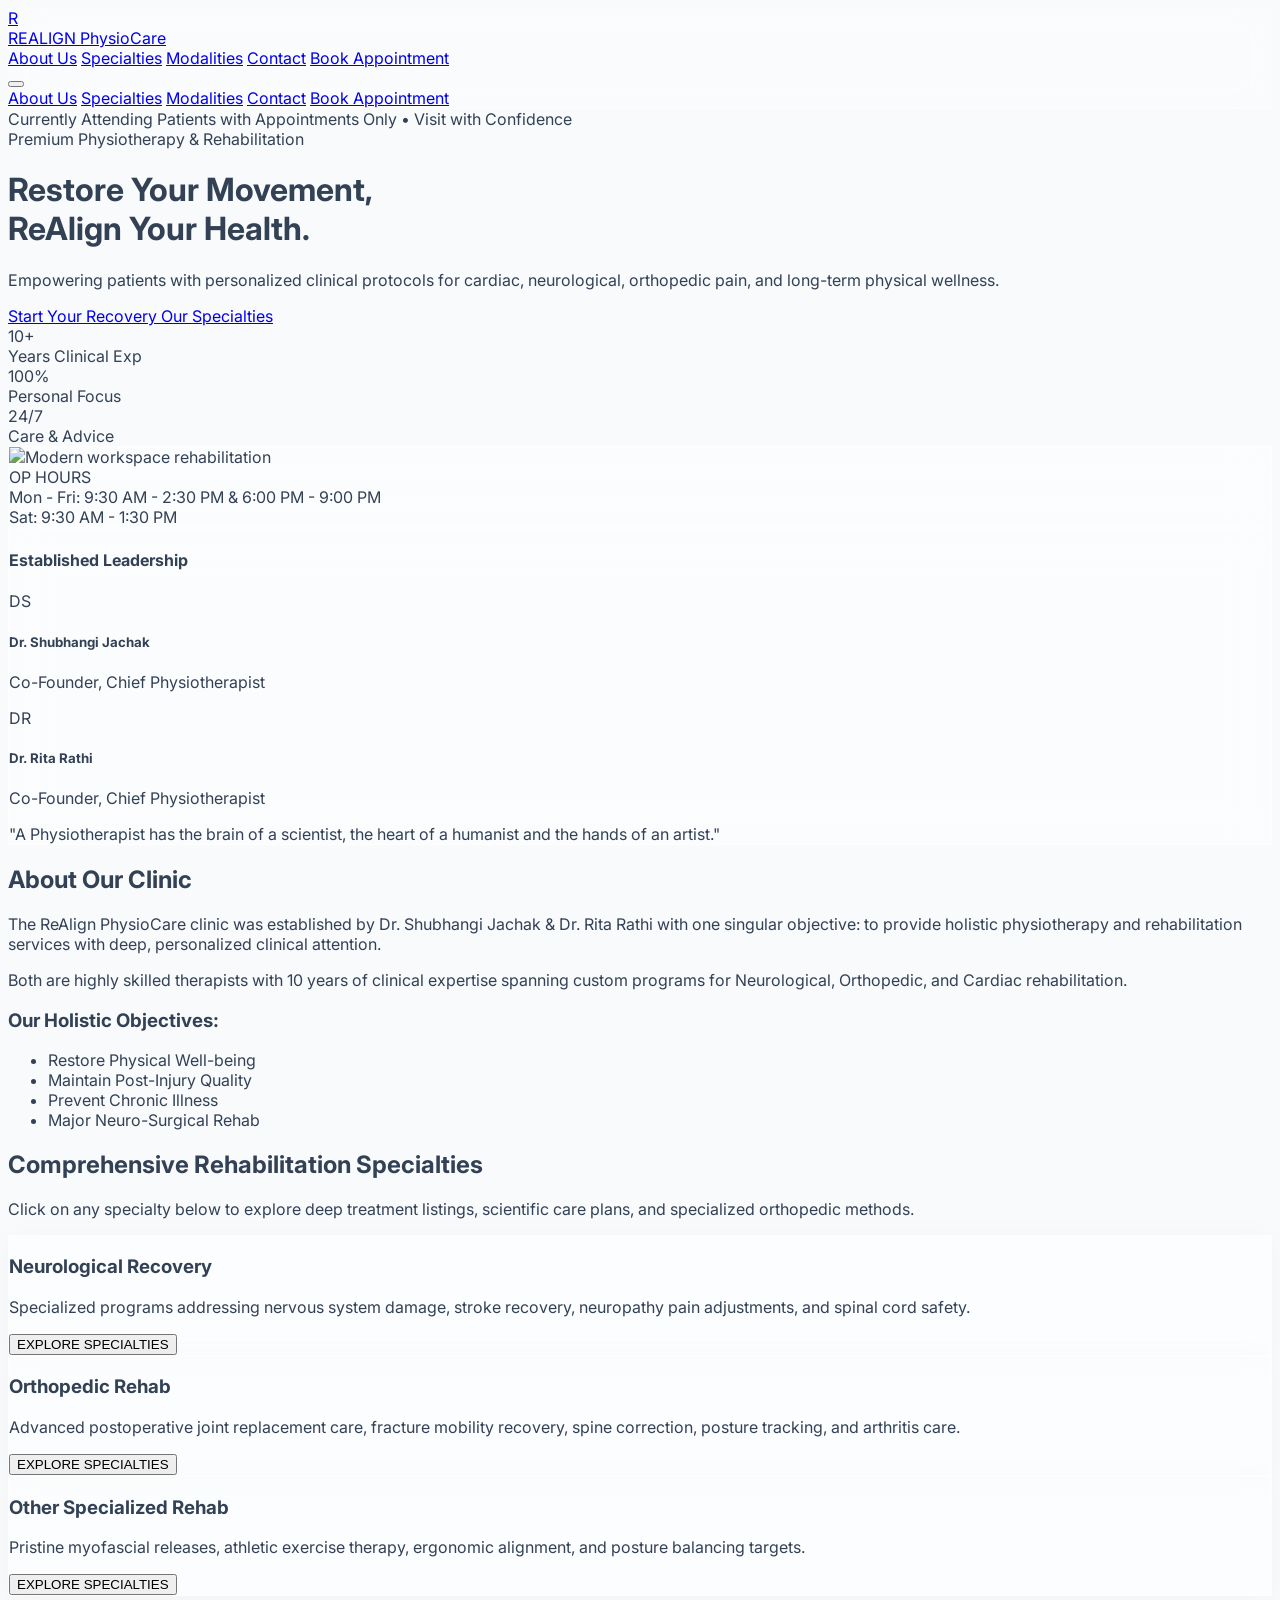
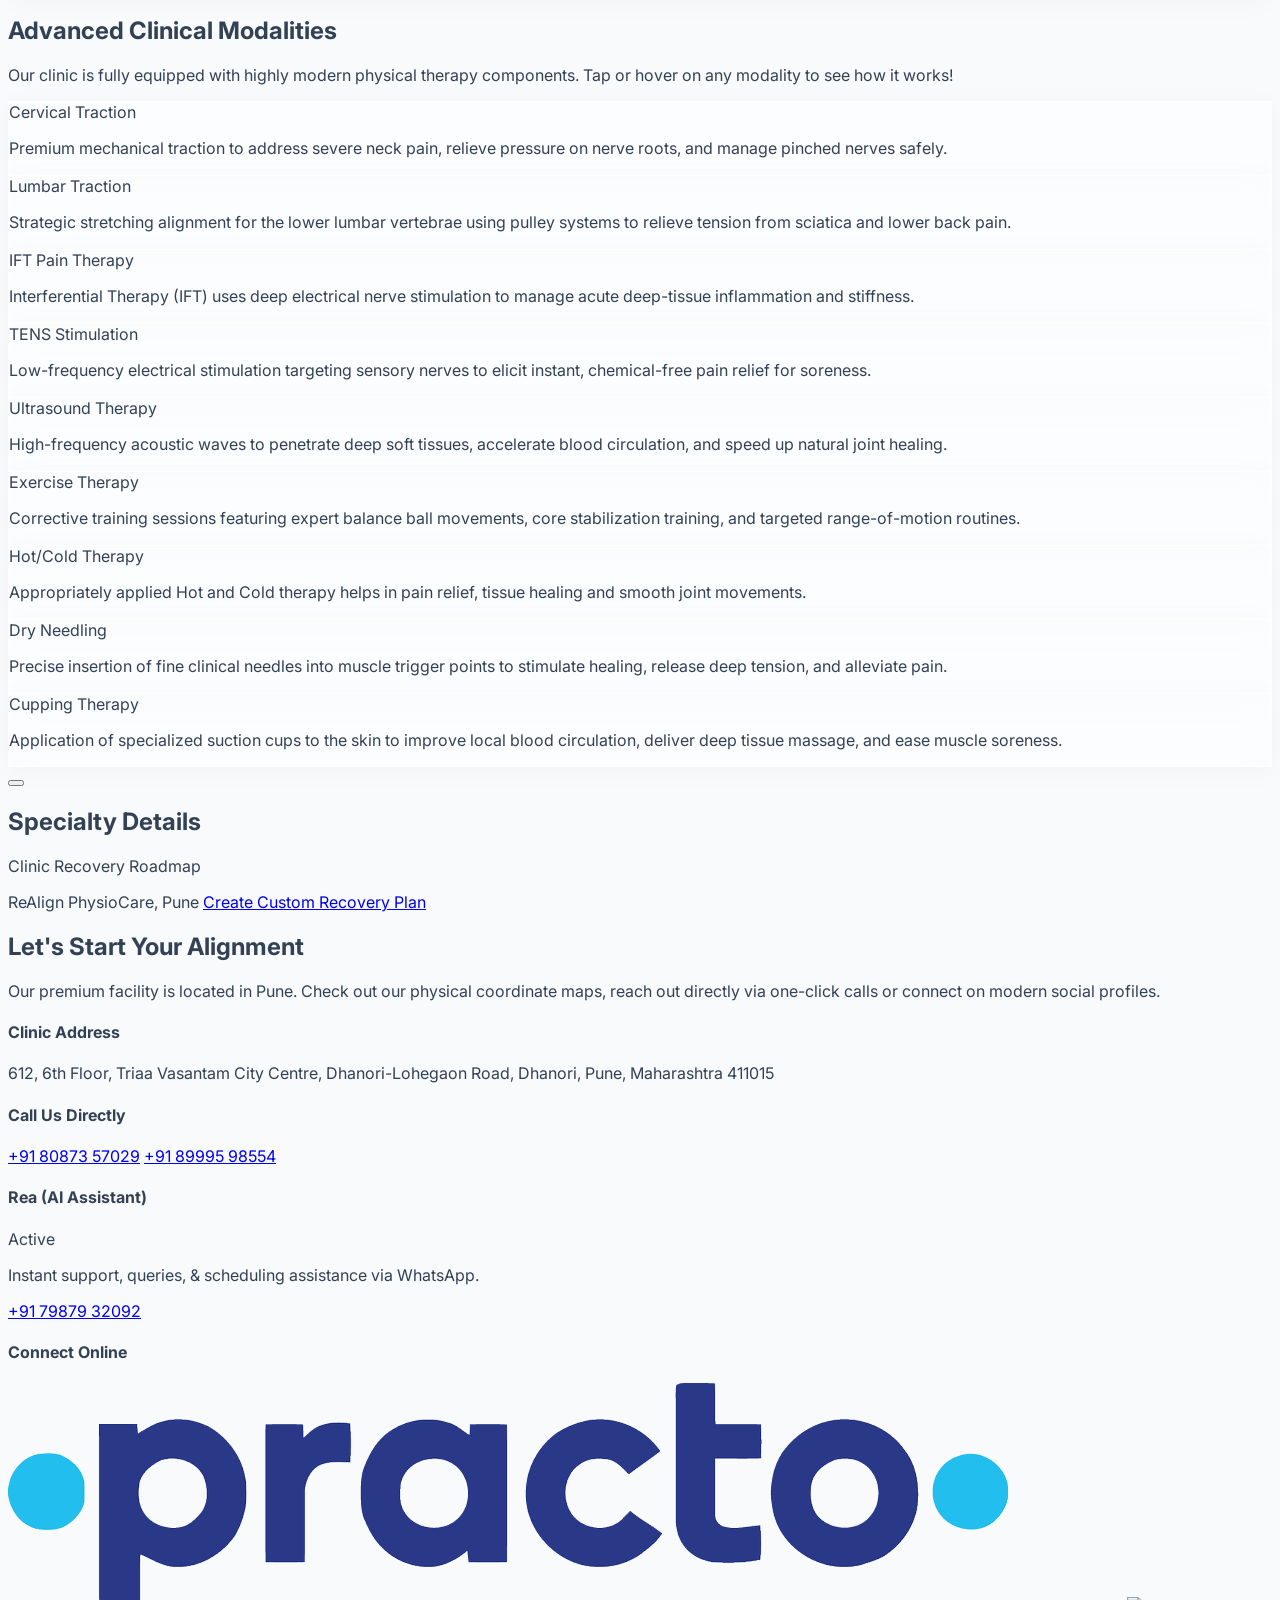
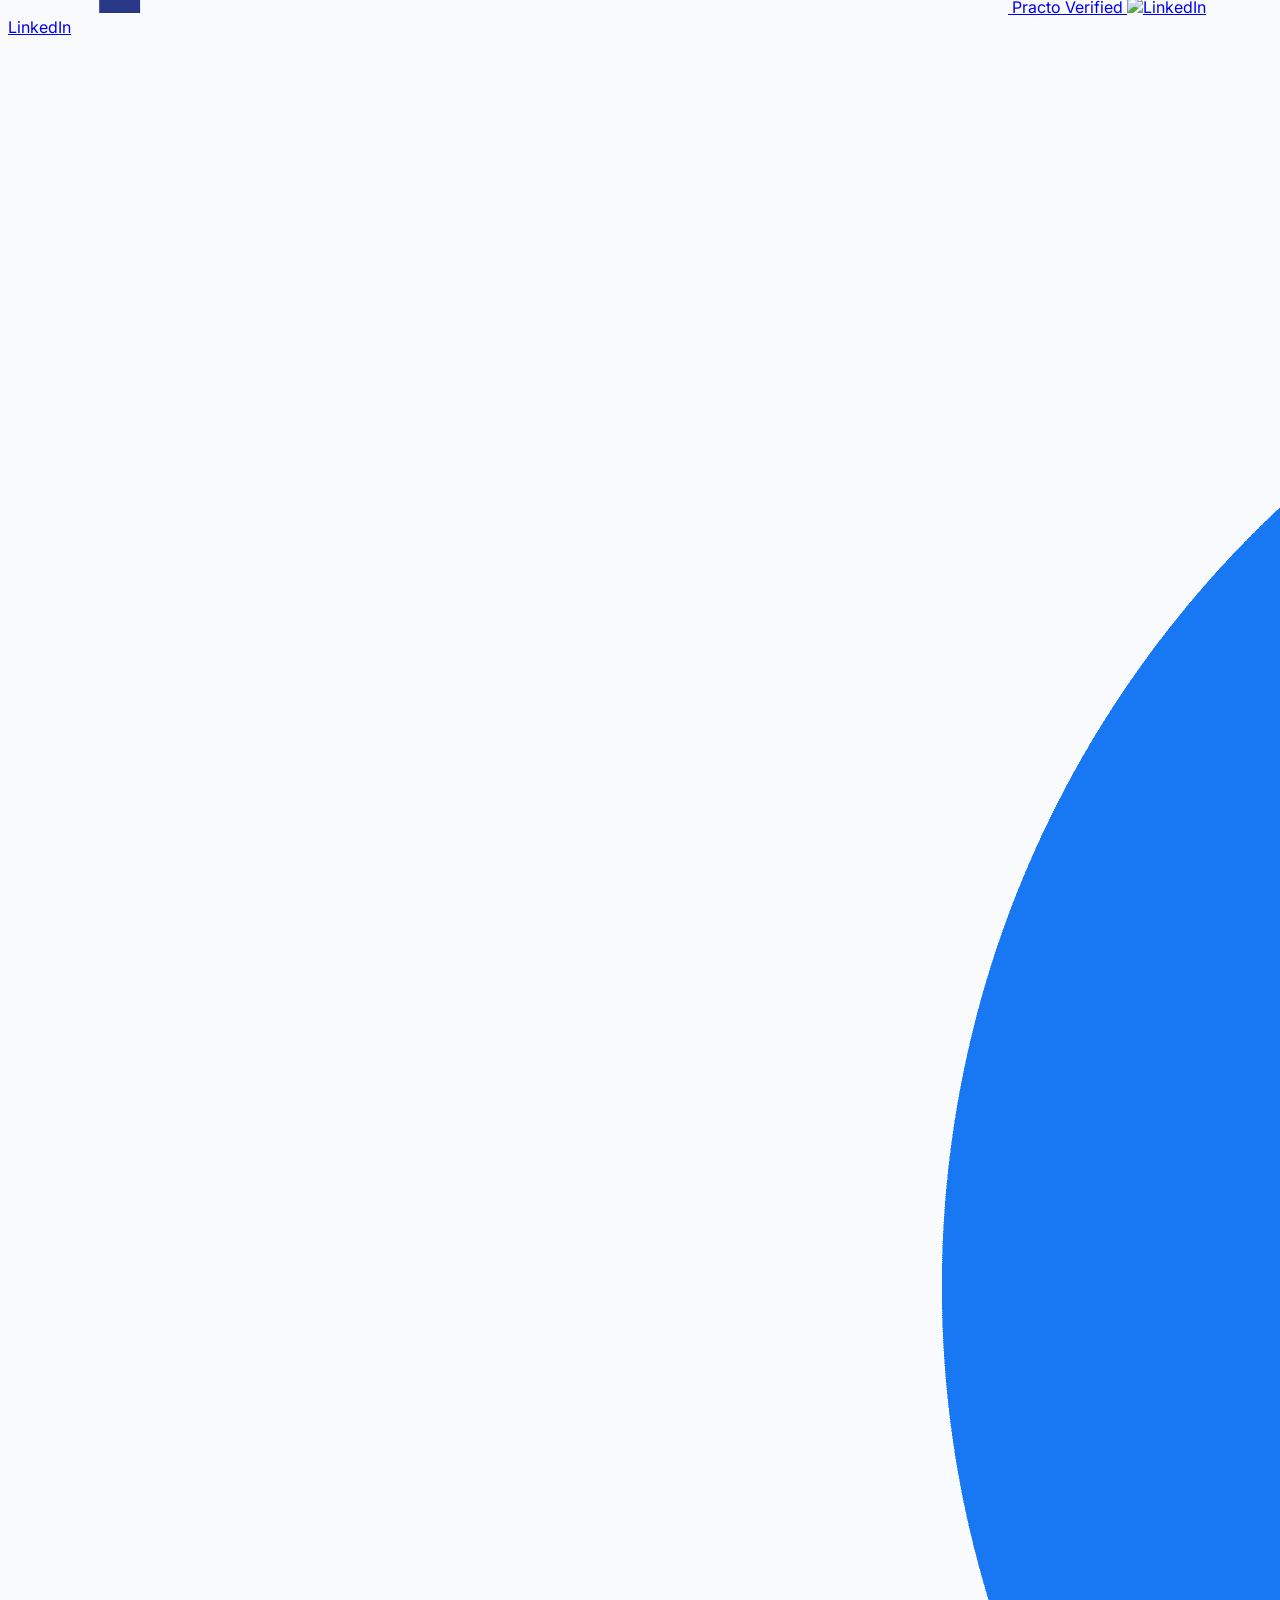
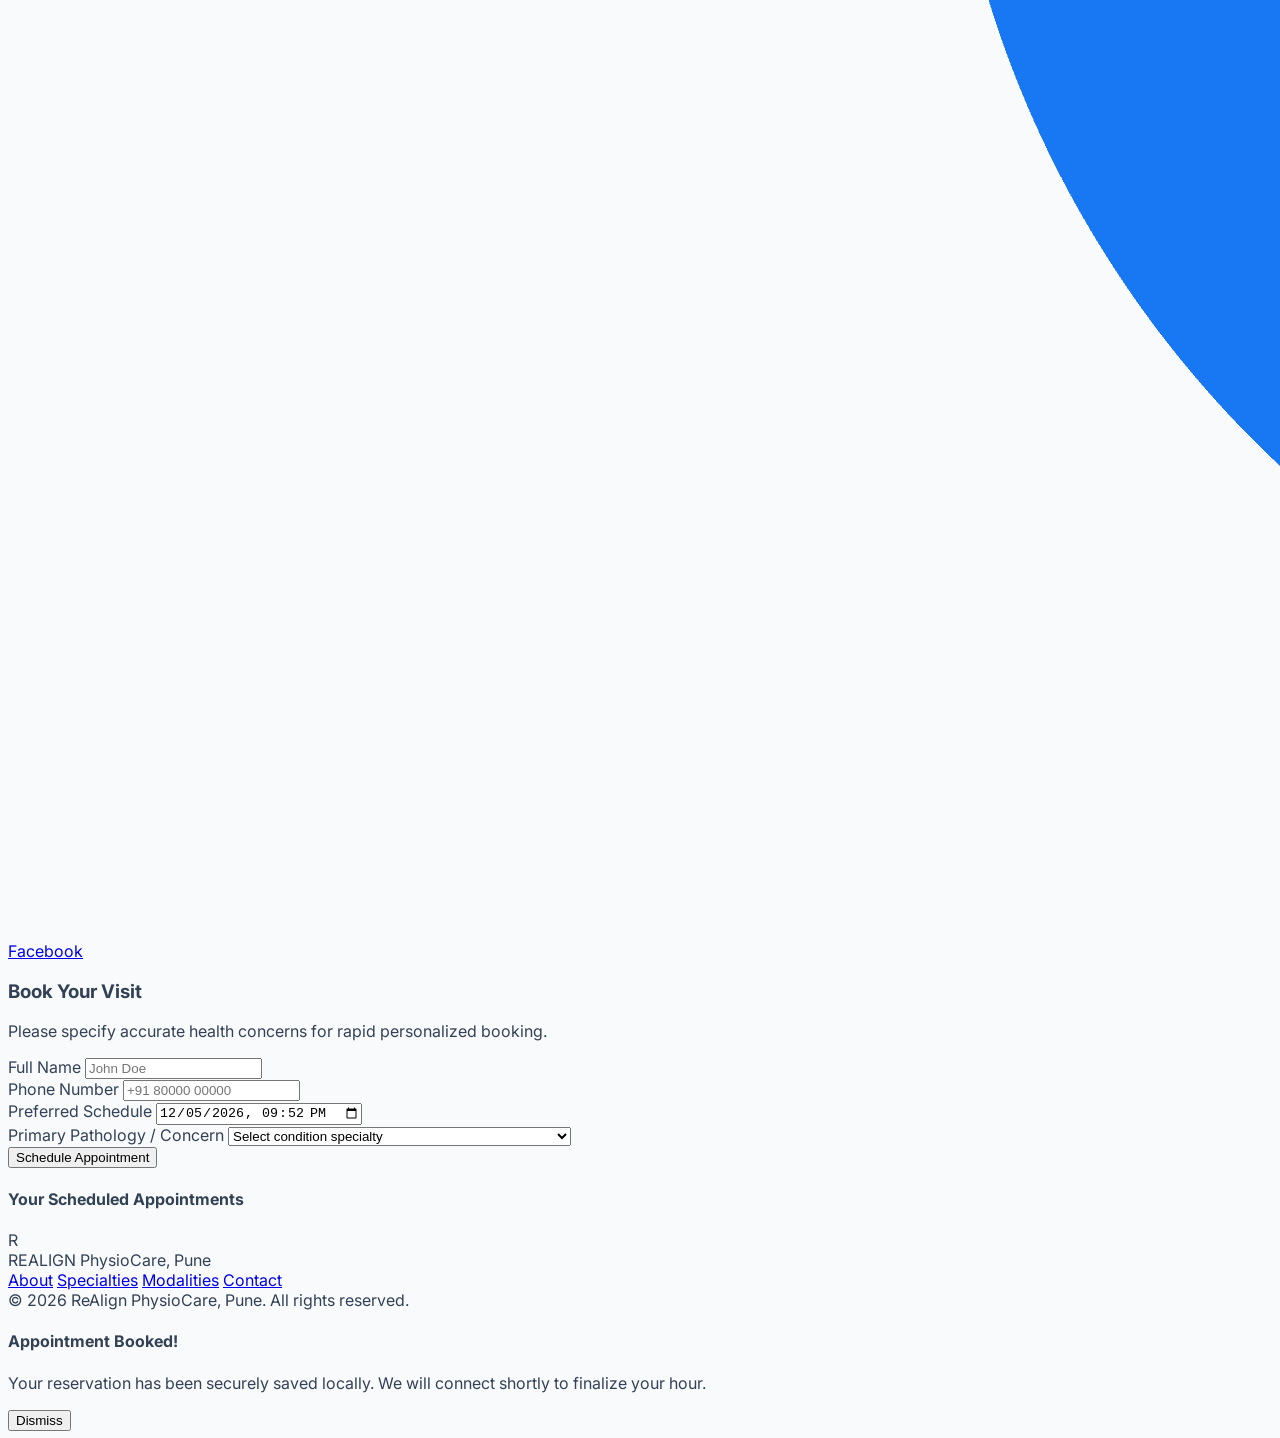
==== commit 28540f95: "Add files via upload" ====
--- a/index.html
+++ b/index.html
@@ -438,14 +438,14 @@
             <div class="pt-6 border-t border-slate-200/60">
               <h4 class="font-extrabold text-slate-900 mb-4 text-sm uppercase tracking-wider">Connect Online</h4>
               <div class="flex flex-wrap gap-4">
-                <a href="https://www.practo.com/pune/doctor/shubhangi-jachak-physiotherapist-physiotherapist" target="_blank" class="px-5 py-2.5 bg-sky-50 text-sky-700 hover:bg-sky-100 rounded-xl font-bold text-xs flex items-center gap-2 border border-sky-100 transition-colors">
-                  <i data-lucide="activity" class="w-4 h-4"></i> Practo Verified
+                <a href="https://www.practo.com/pune/doctor/shubhangi-jachak-physiotherapist-physiotherapist" target="_blank" class="px-4 py-2 bg-sky-50 text-sky-700 hover:bg-sky-100 rounded-xl font-bold text-xs flex items-center gap-3 border border-sky-100 transition-colors">
+                  <img src="images/practo-logo.png" alt="Practo" class="w-5 h-5 object-contain rounded-md" referrerPolicy="no-referrer"> Practo Verified
                 </a>
-                <a href="https://www.linkedin.com/company/realign-physiocare" target="_blank" class="px-5 py-2.5 bg-blue-50 text-blue-700 hover:bg-blue-100 rounded-xl font-bold text-xs flex items-center gap-2 border border-blue-100 transition-colors">
-                  <i data-lucide="linkedin" class="w-4 h-4"></i> LinkedIn
+                <a href="https://www.linkedin.com/company/realign-physiocare" target="_blank" class="px-4 py-2 bg-blue-50 text-blue-700 hover:bg-blue-100 rounded-xl font-bold text-xs flex items-center gap-3 border border-blue-100 transition-colors">
+                  <img src="images/Linkedin-logo.png" alt="LinkedIn" class="w-5 h-5 object-contain rounded-md" referrerPolicy="no-referrer"> LinkedIn
                 </a>
-                <a href="https://facebook.com/ReAlign-PhysioCare-460418378102932/" target="_blank" class="px-5 py-2.5 bg-indigo-50 text-indigo-700 hover:bg-indigo-100 rounded-xl font-bold text-xs flex items-center gap-2 border border-indigo-100 transition-colors">
-                  <i data-lucide="facebook" class="w-4 h-4"></i> Facebook
+                <a href="https://facebook.com/ReAlign-PhysioCare-460418378102932/" target="_blank" class="px-4 py-2 bg-indigo-50 text-indigo-700 hover:bg-indigo-100 rounded-xl font-bold text-xs flex items-center gap-3 border border-indigo-100 transition-colors">
+                  <img src="images/Facebook-logo.png" alt="Facebook" class="w-5 h-5 object-contain rounded-md" referrerPolicy="no-referrer"> Facebook
                 </a>
               </div>
             </div>
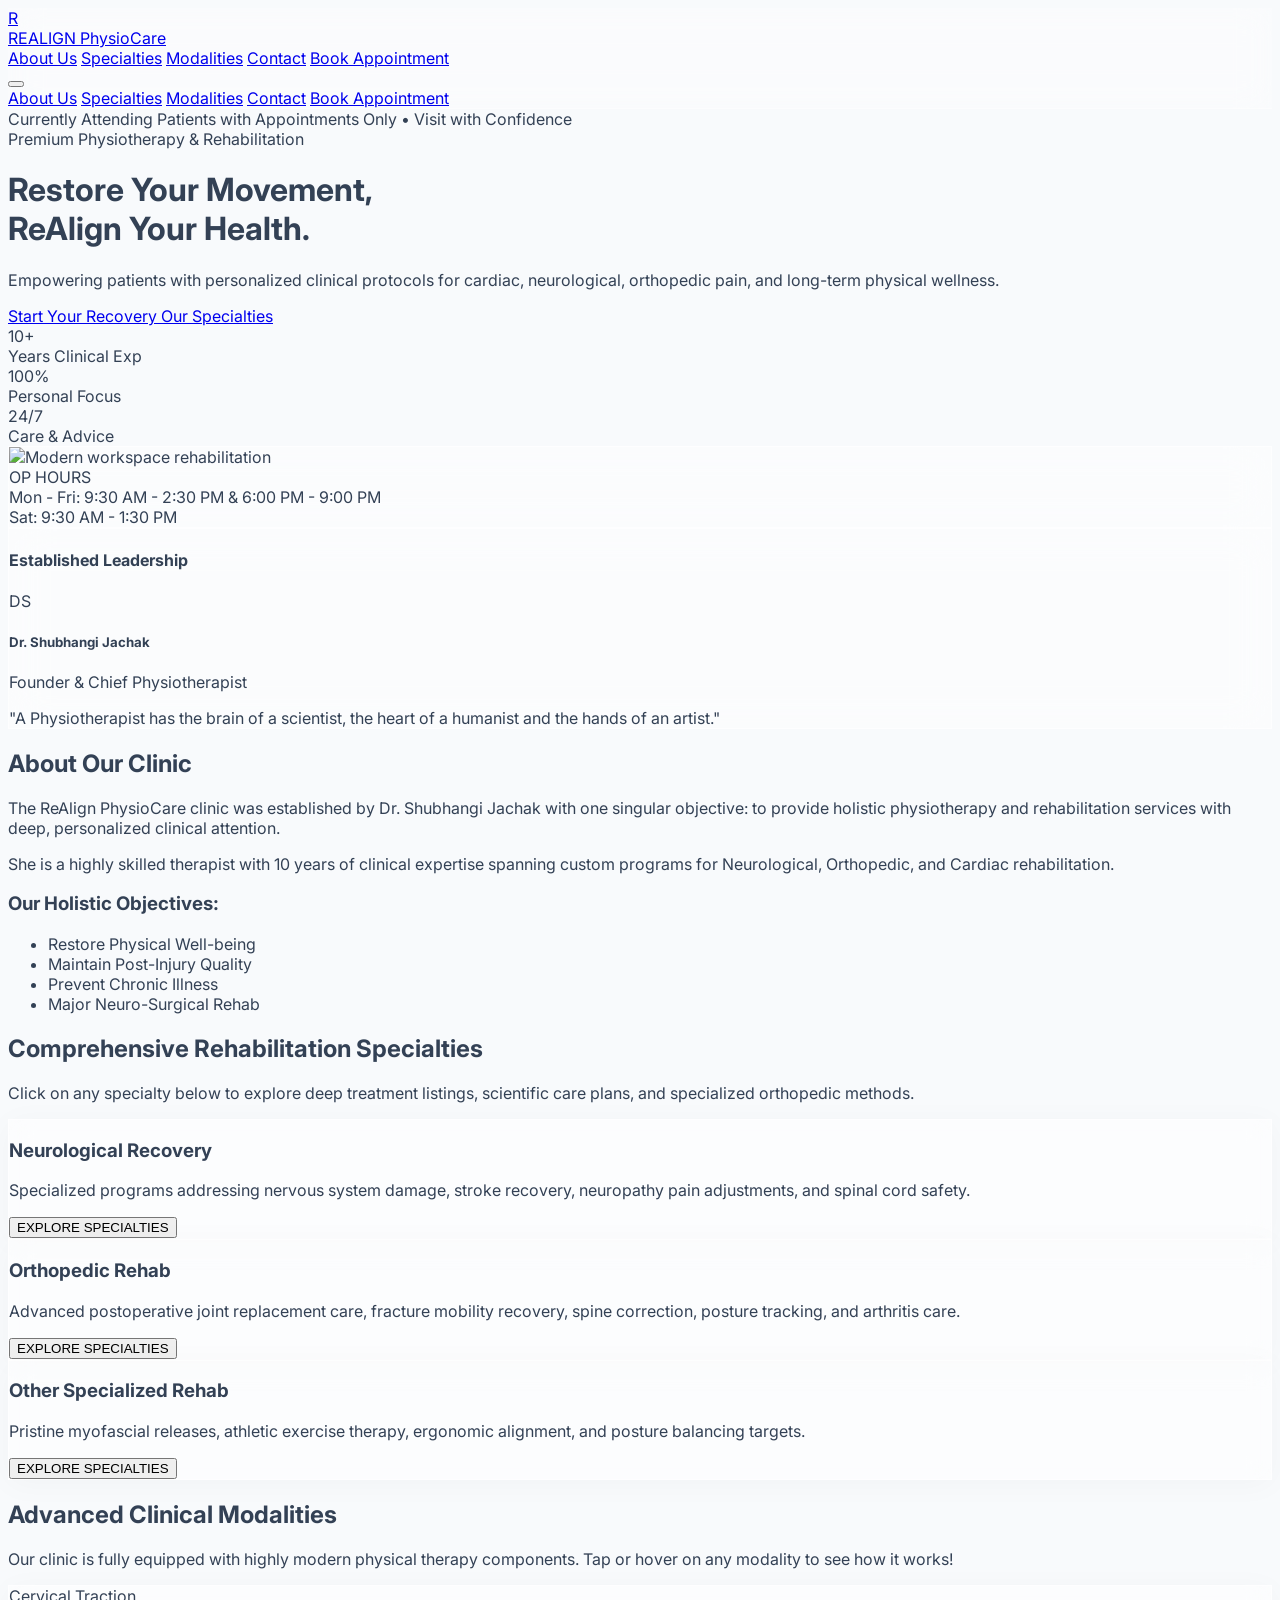
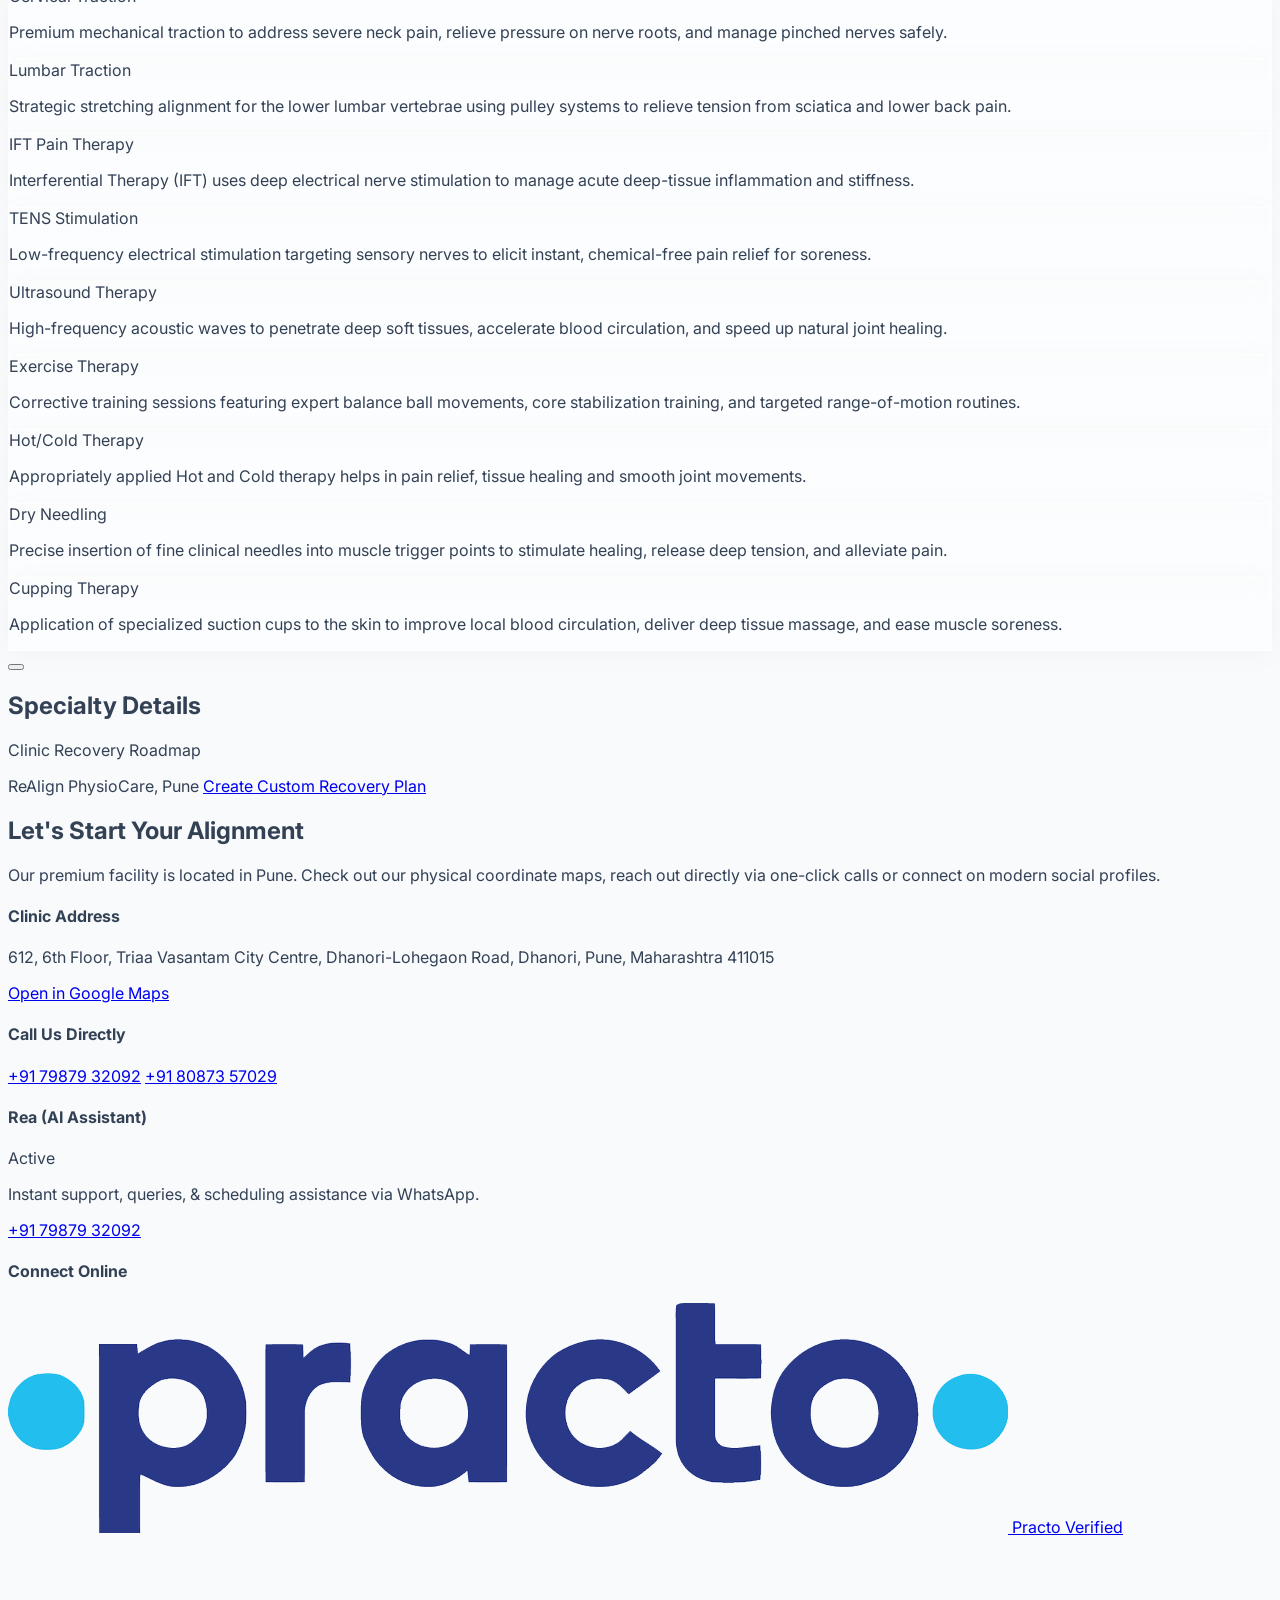
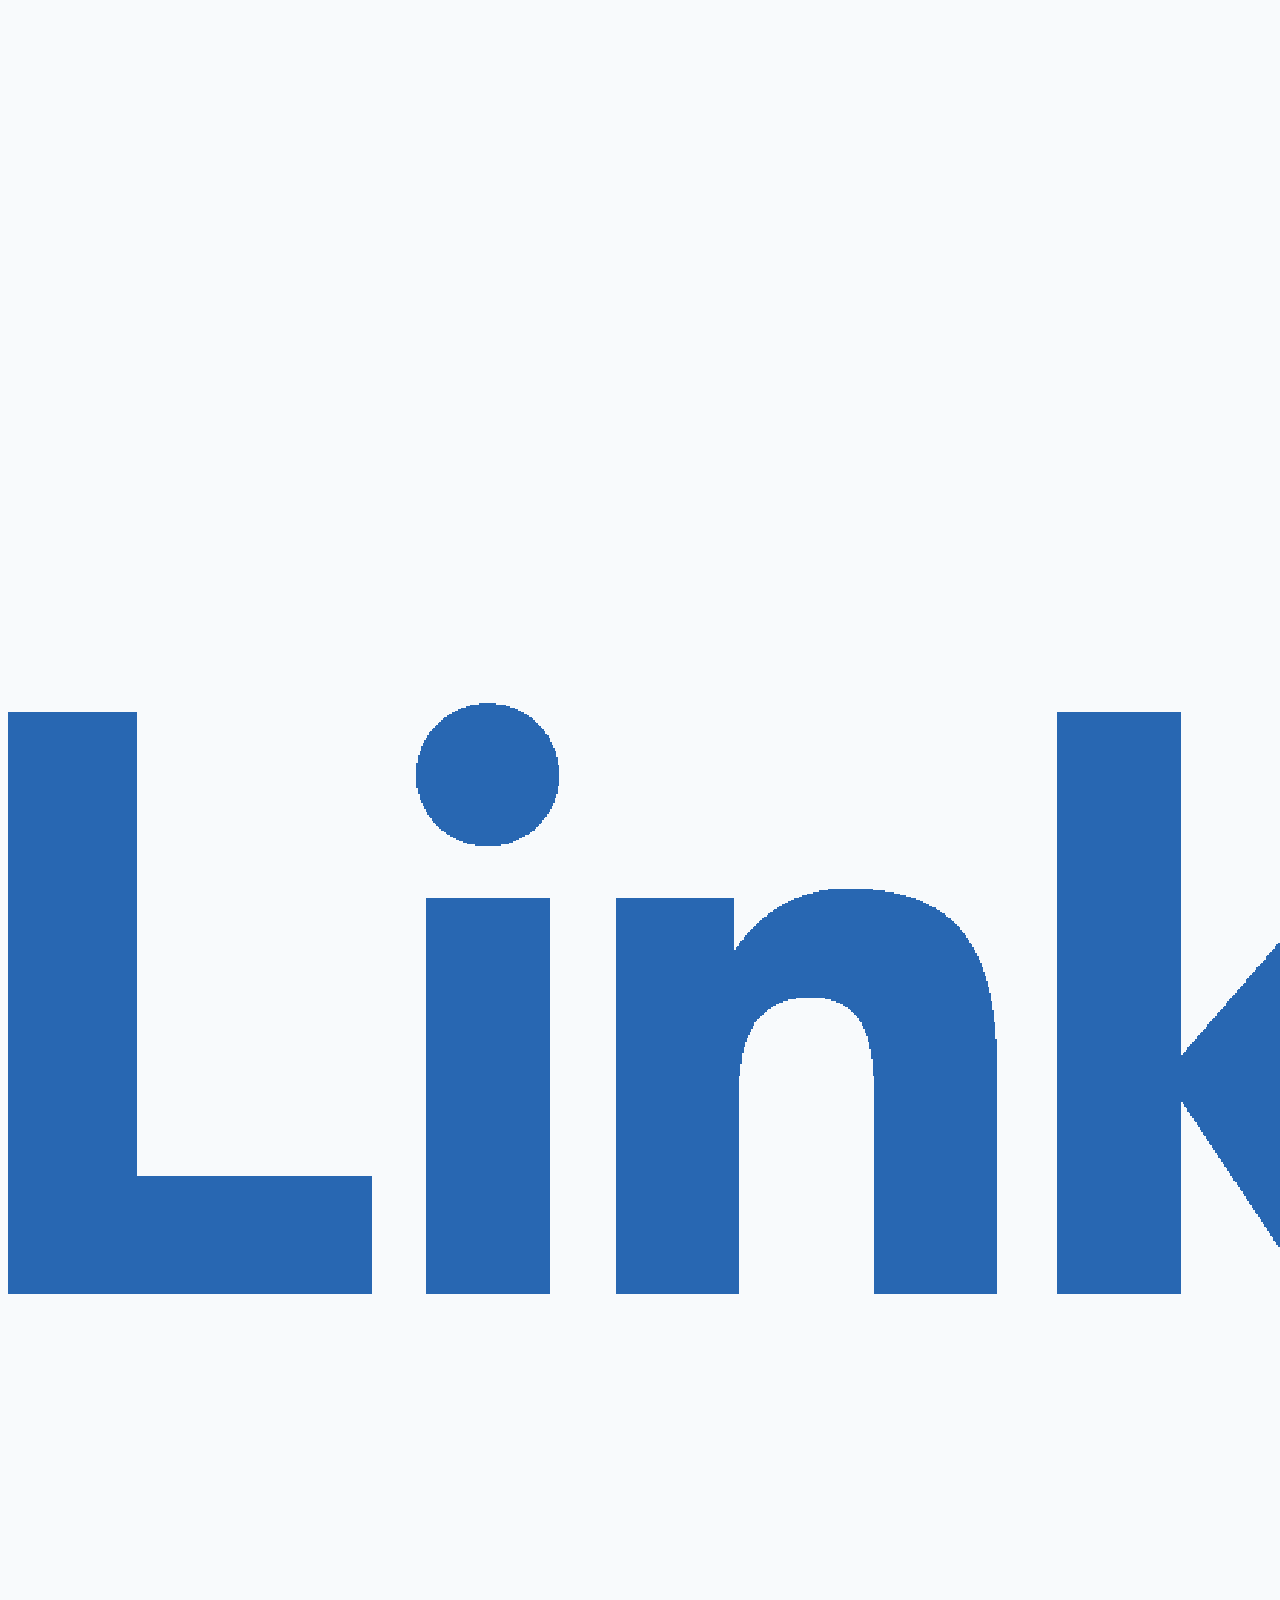
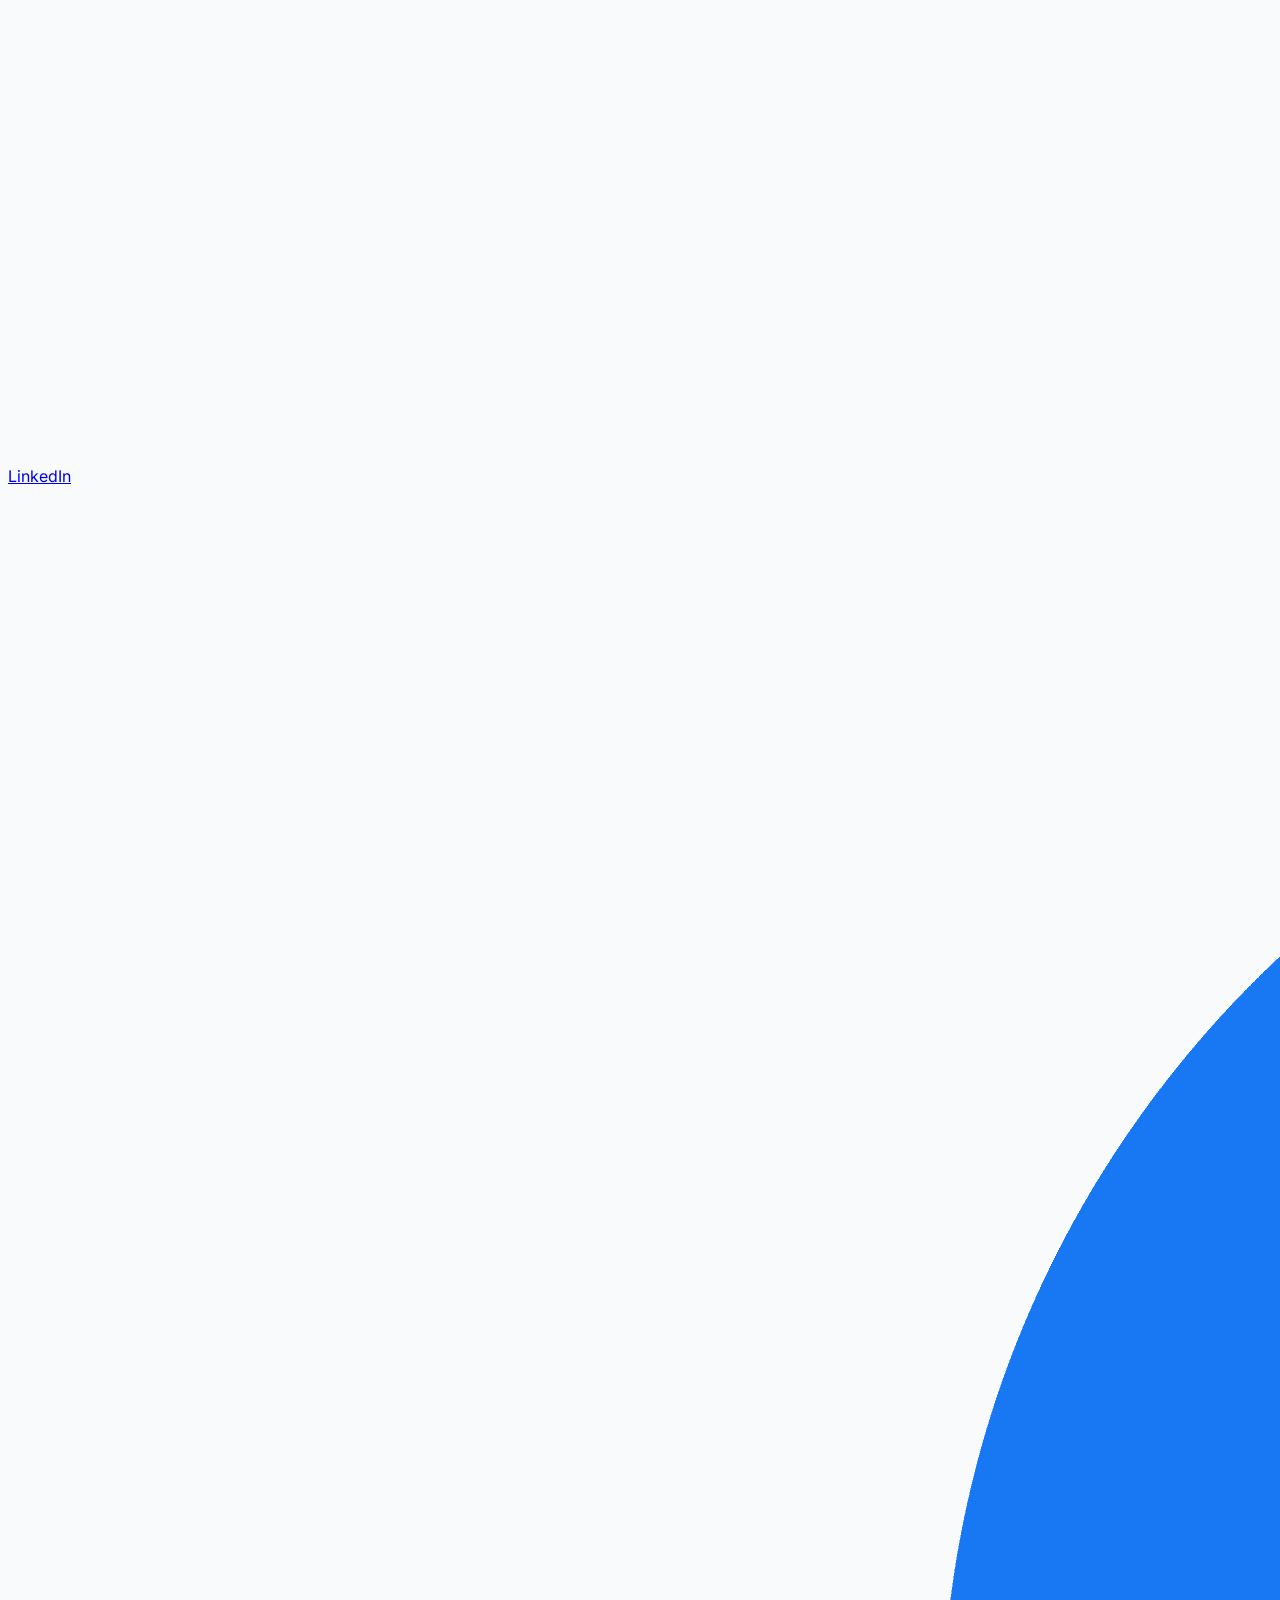
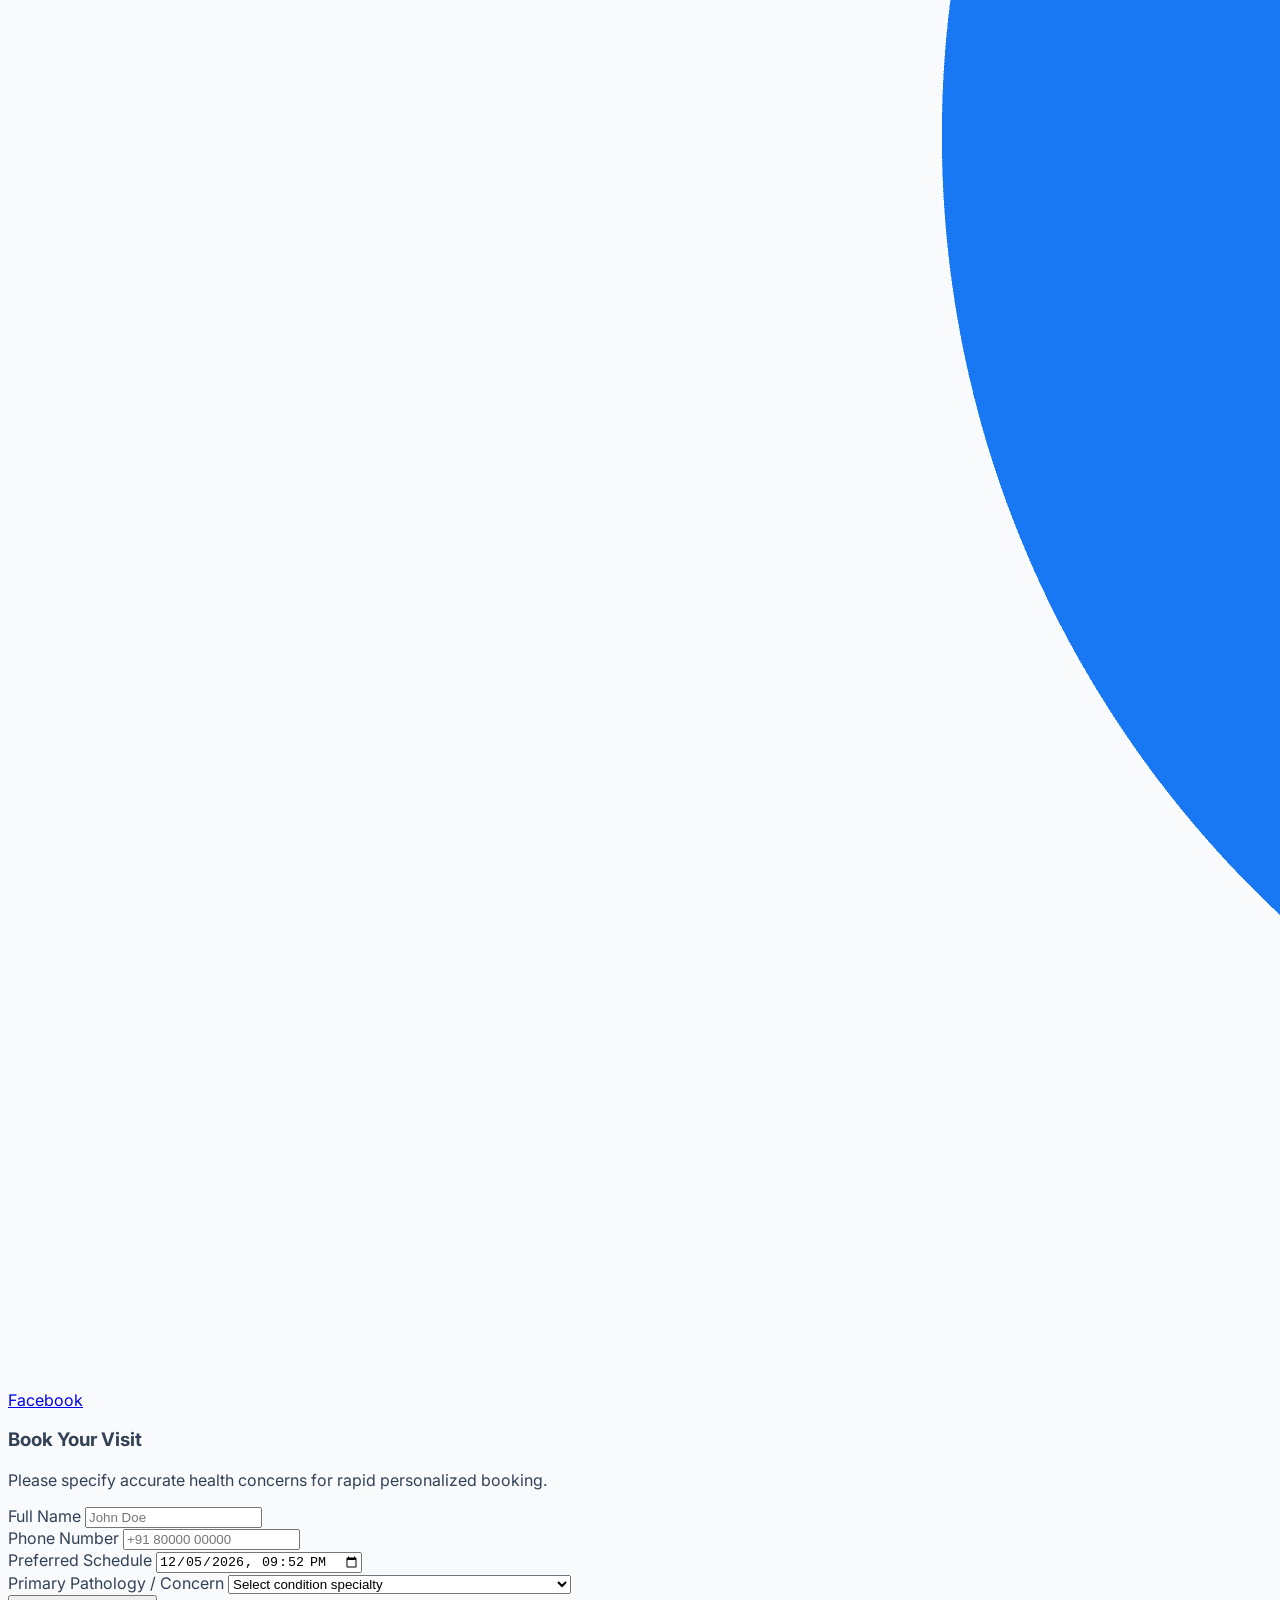
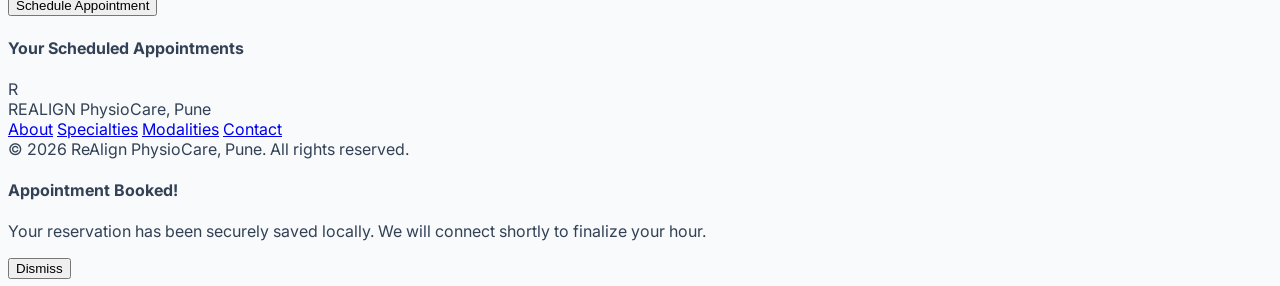
==== commit e8a50dd9: "removed Rita details" ====
--- a/index.html
+++ b/index.html
@@ -194,14 +194,7 @@
                 <div class="w-10 h-10 bg-teal-50 rounded-xl flex items-center justify-center text-teal-600 flex-shrink-0 font-bold">DS</div>
                 <div>
                   <h5 class="font-extrabold text-slate-950">Dr. Shubhangi Jachak</h5>
-                  <p class="text-xs text-slate-500 font-semibold mt-1">Co-Founder, Chief Physiotherapist</p>
-                </div>
-              </div>
-              <div class="flex items-start gap-4 p-4 rounded-2xl bg-white/70 shadow-sm border border-white/40">
-                <div class="w-10 h-10 bg-teal-50 rounded-xl flex items-center justify-center text-teal-600 flex-shrink-0 font-bold">DR</div>
-                <div>
-                  <h5 class="font-extrabold text-slate-950">Dr. Rita Rathi</h5>
-                  <p class="text-xs text-slate-500 font-semibold mt-1">Co-Founder, Chief Physiotherapist</p>
+                  <p class="text-xs text-slate-500 font-semibold mt-1">Founder &amp; Chief Physiotherapist</p>
                 </div>
               </div>
             </div>
@@ -217,10 +210,10 @@
             About Our <span class="text-teal-600 italic">Clinic</span>
           </h2>
           <p class="text-lg text-slate-600 leading-relaxed">
-            The ReAlign PhysioCare clinic was established by Dr. Shubhangi Jachak & Dr. Rita Rathi with one singular objective: to provide holistic physiotherapy and rehabilitation services with deep, personalized clinical attention. 
+            The ReAlign PhysioCare clinic was established by Dr. Shubhangi Jachak with one singular objective: to provide holistic physiotherapy and rehabilitation services with deep, personalized clinical attention. 
           </p>
           <p class="text-lg text-slate-600 leading-relaxed">
-            Both are highly skilled therapists with 10 years of clinical expertise spanning custom programs for Neurological, Orthopedic, and Cardiac rehabilitation.
+            She is a highly skilled therapist with 10 years of clinical expertise spanning custom programs for Neurological, Orthopedic, and Cardiac rehabilitation.
           </p>
 
           <div class="space-y-4 pt-4">
@@ -395,6 +388,15 @@
               <div>
                 <h4 class="font-extrabold text-slate-900">Clinic Address</h4>
                 <p class="text-slate-600 mt-1">612, 6th Floor, Triaa Vasantam City Centre, Dhanori-Lohegaon Road, Dhanori, Pune, Maharashtra 411015</p>
+                <a 
+                  href="https://maps.app.goo.gl/wFhUdxLfcG2atoSPA"
+                  target="_blank"
+                  rel="noreferrer"
+                  class="inline-flex items-center gap-1 text-teal-600 hover:text-teal-700 font-bold text-sm mt-2 hover:underline"
+                >
+                  <span>Open in Google Maps</span>
+                  <i data-lucide="arrow-right" class="w-4 h-4"></i>
+                </a>
               </div>
             </div>
 
@@ -405,8 +407,8 @@
               <div>
                 <h4 class="font-extrabold text-slate-900">Call Us Directly</h4>
                 <div class="flex flex-col gap-1 mt-1 text-teal-600 font-bold">
+                  <a href="tel:7987932092" class="hover:underline">+91 79879 32092</a>
                   <a href="tel:8087357029" class="hover:underline">+91 80873 57029</a>
-                  <a href="tel:8999598554" class="hover:underline">+91 89995 98554</a>
                 </div>
               </div>
             </div>
